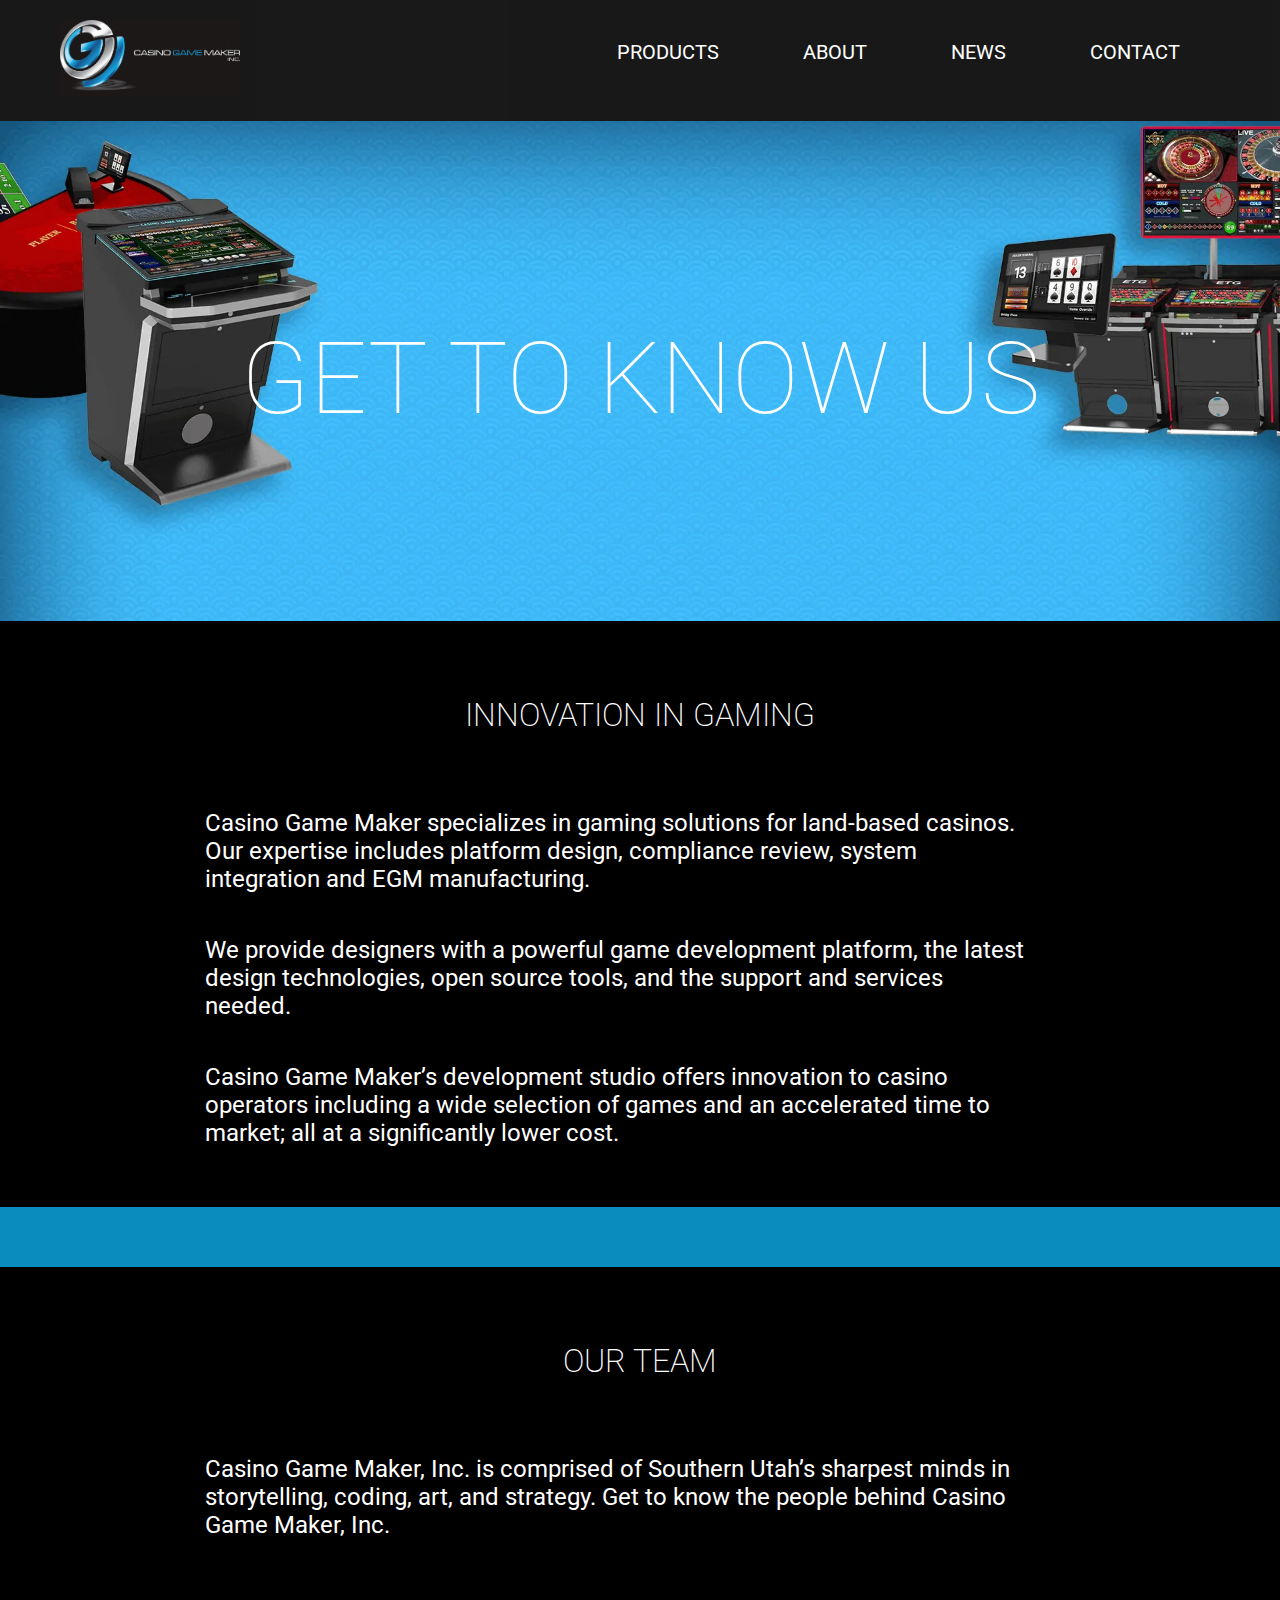
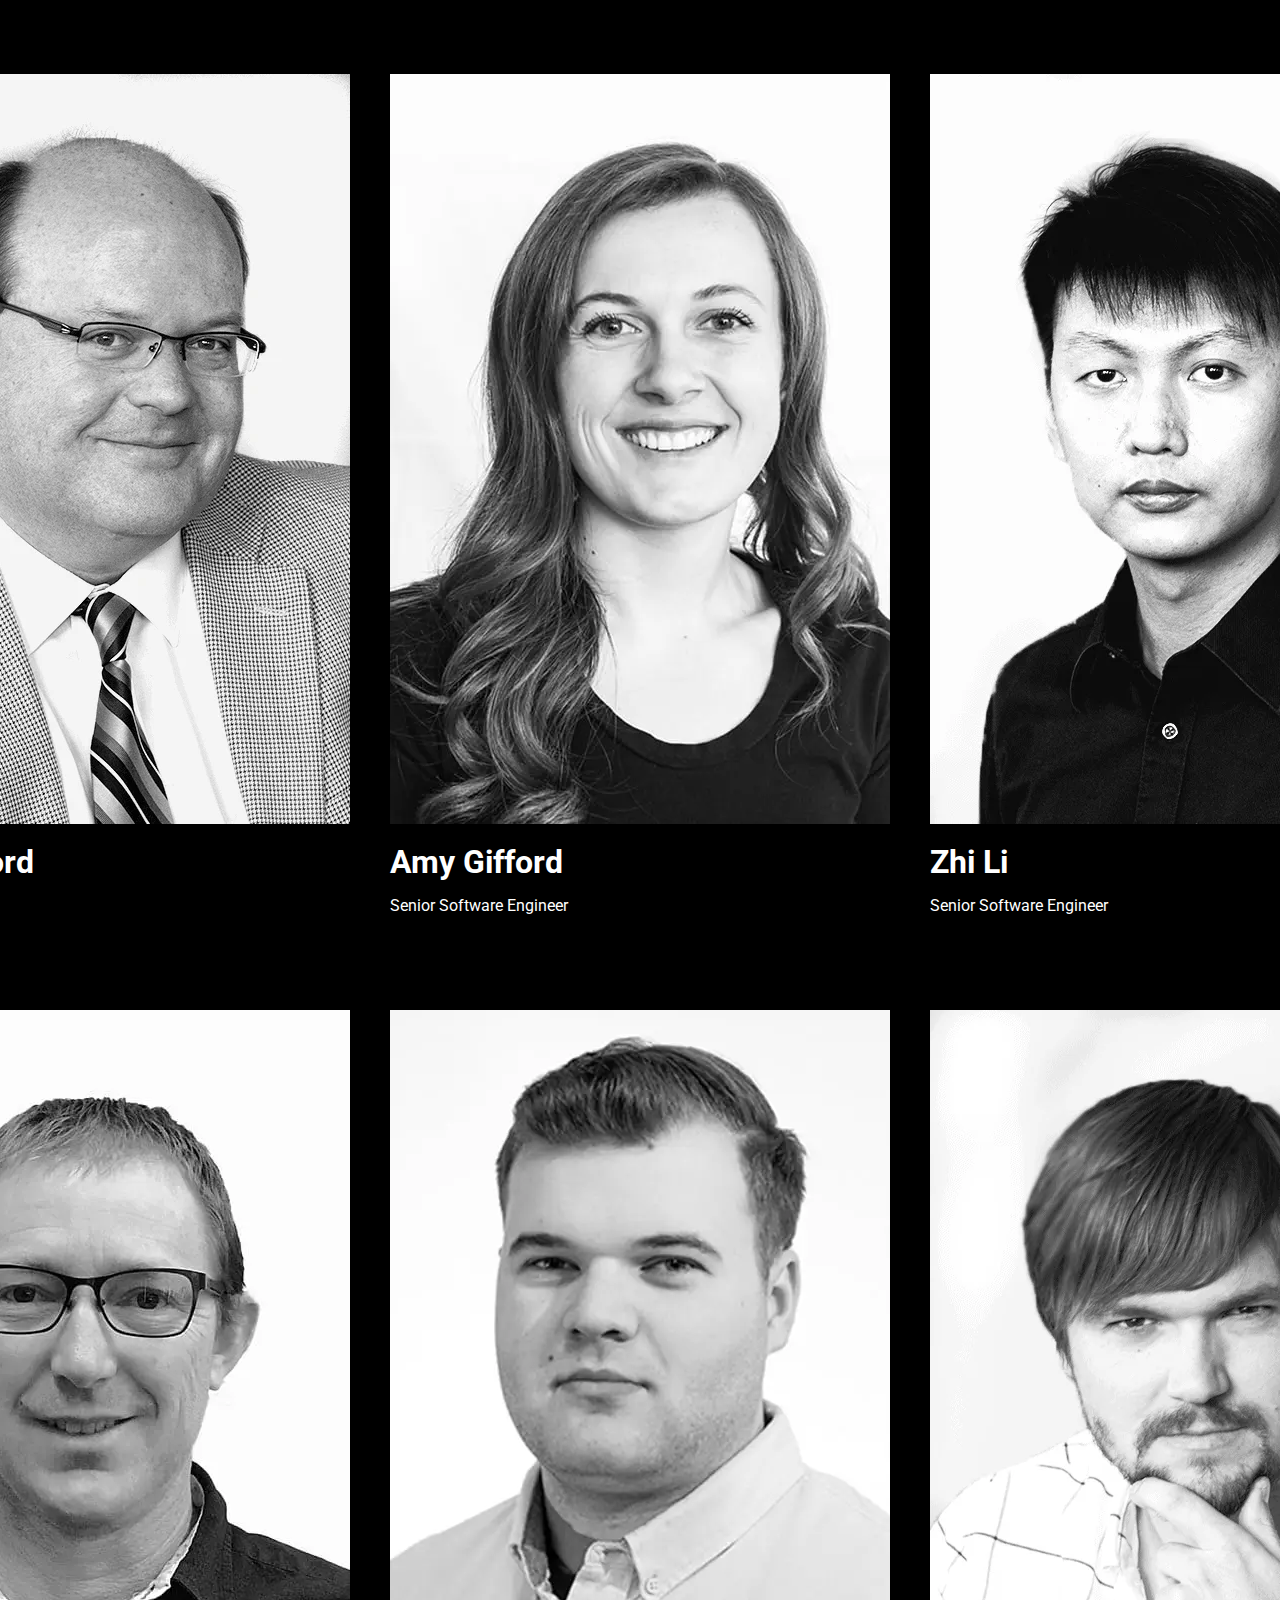
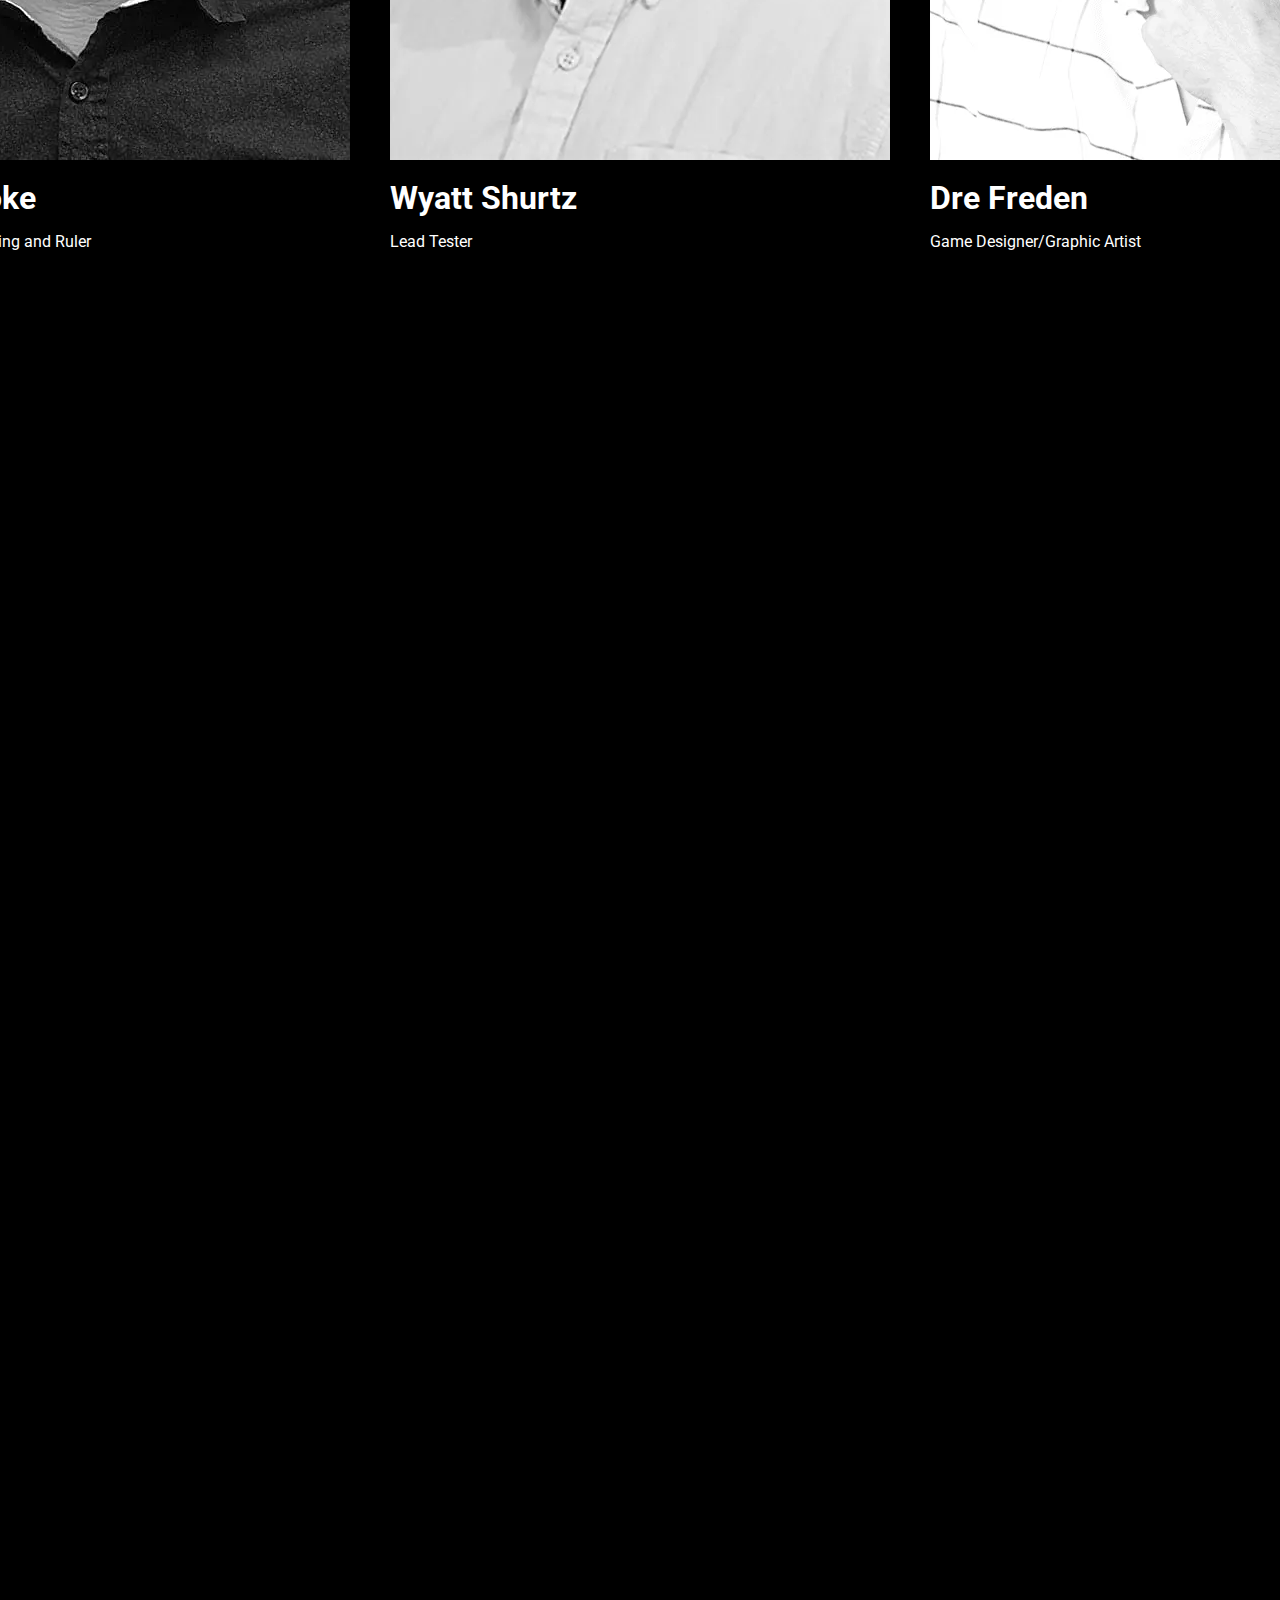
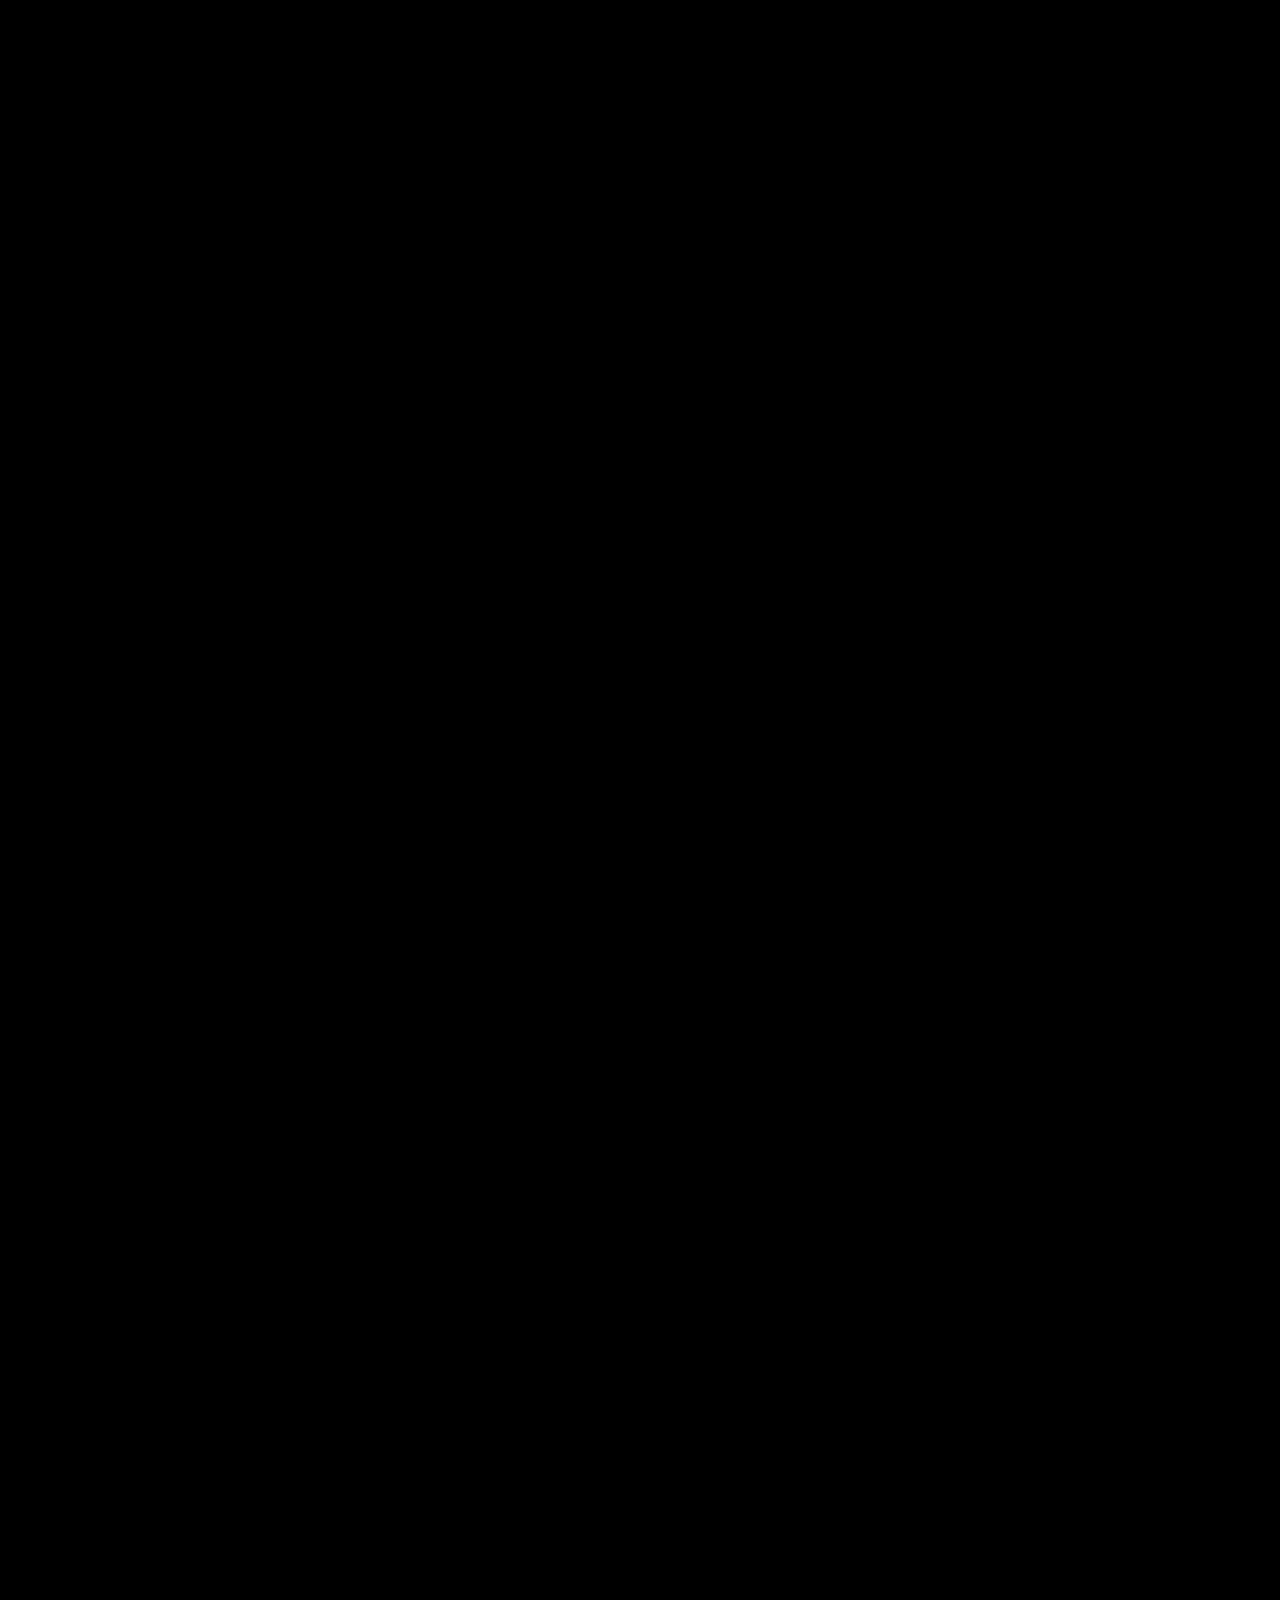
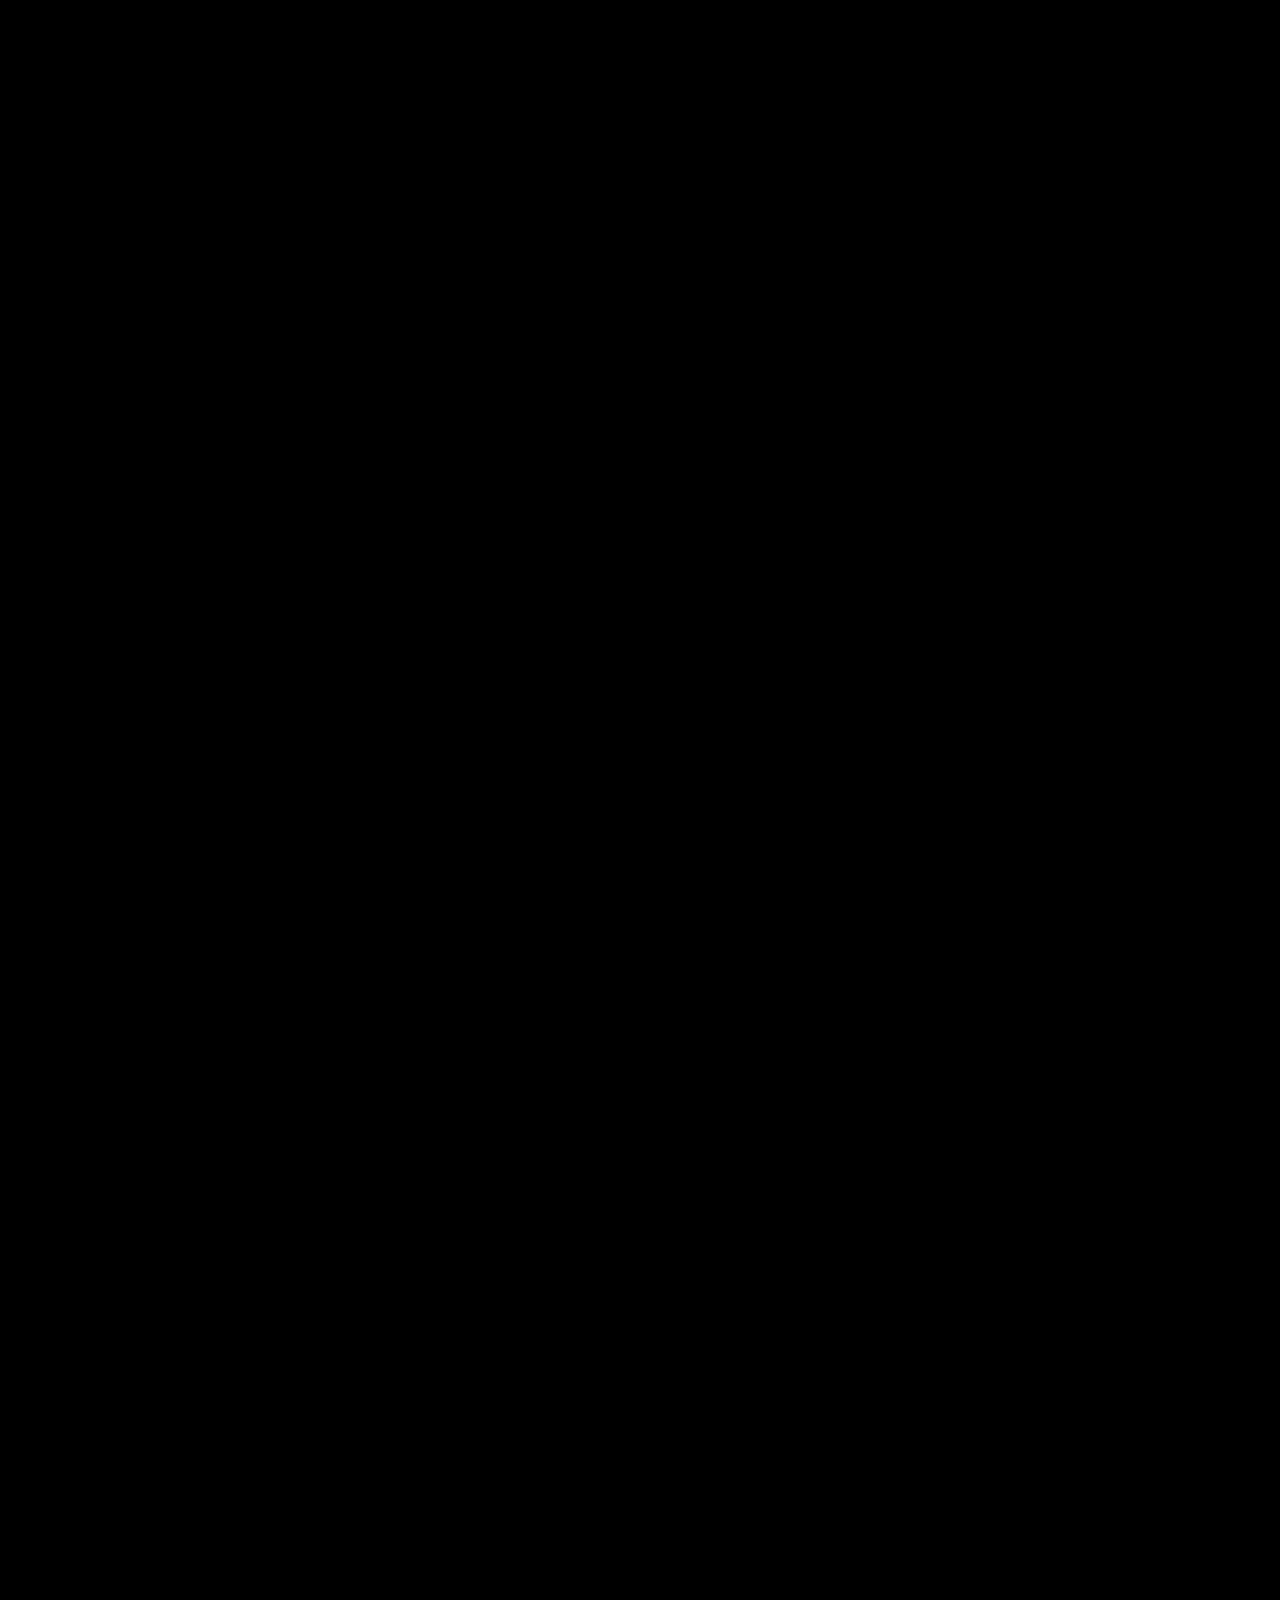
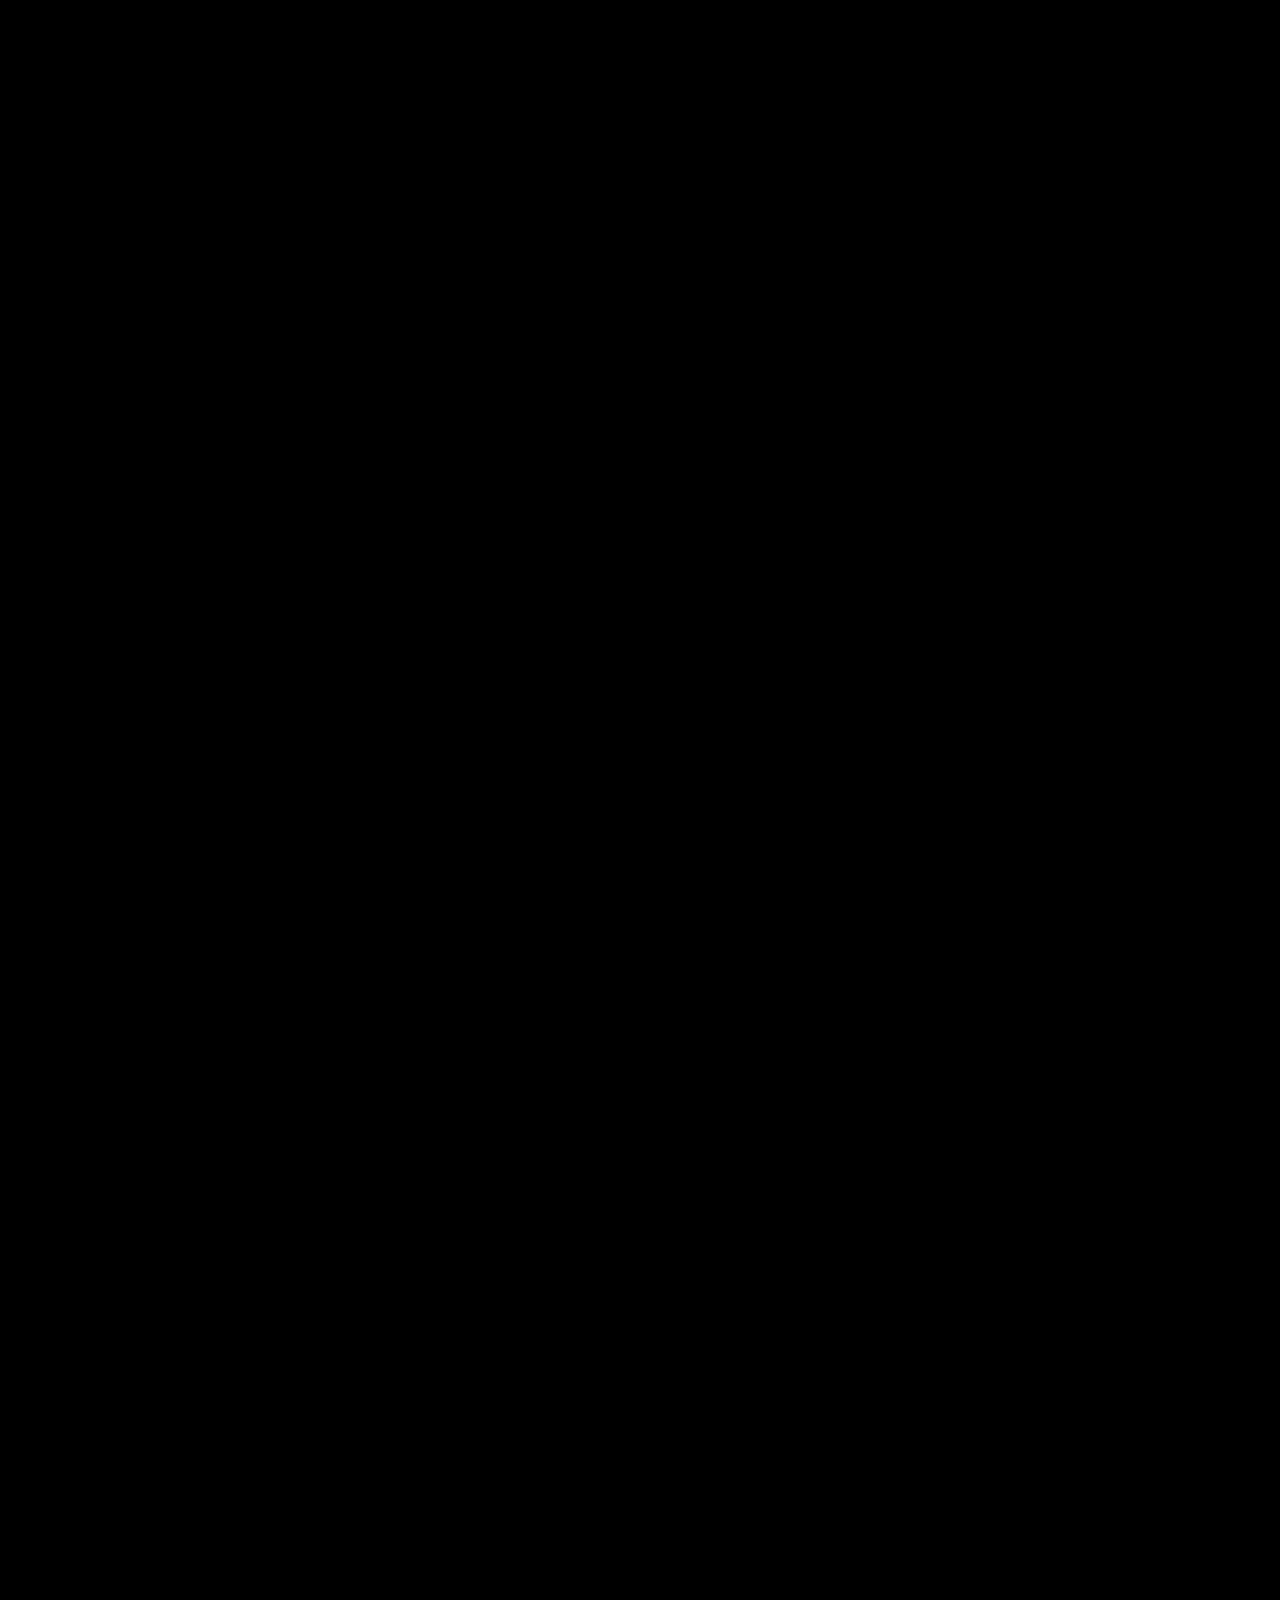
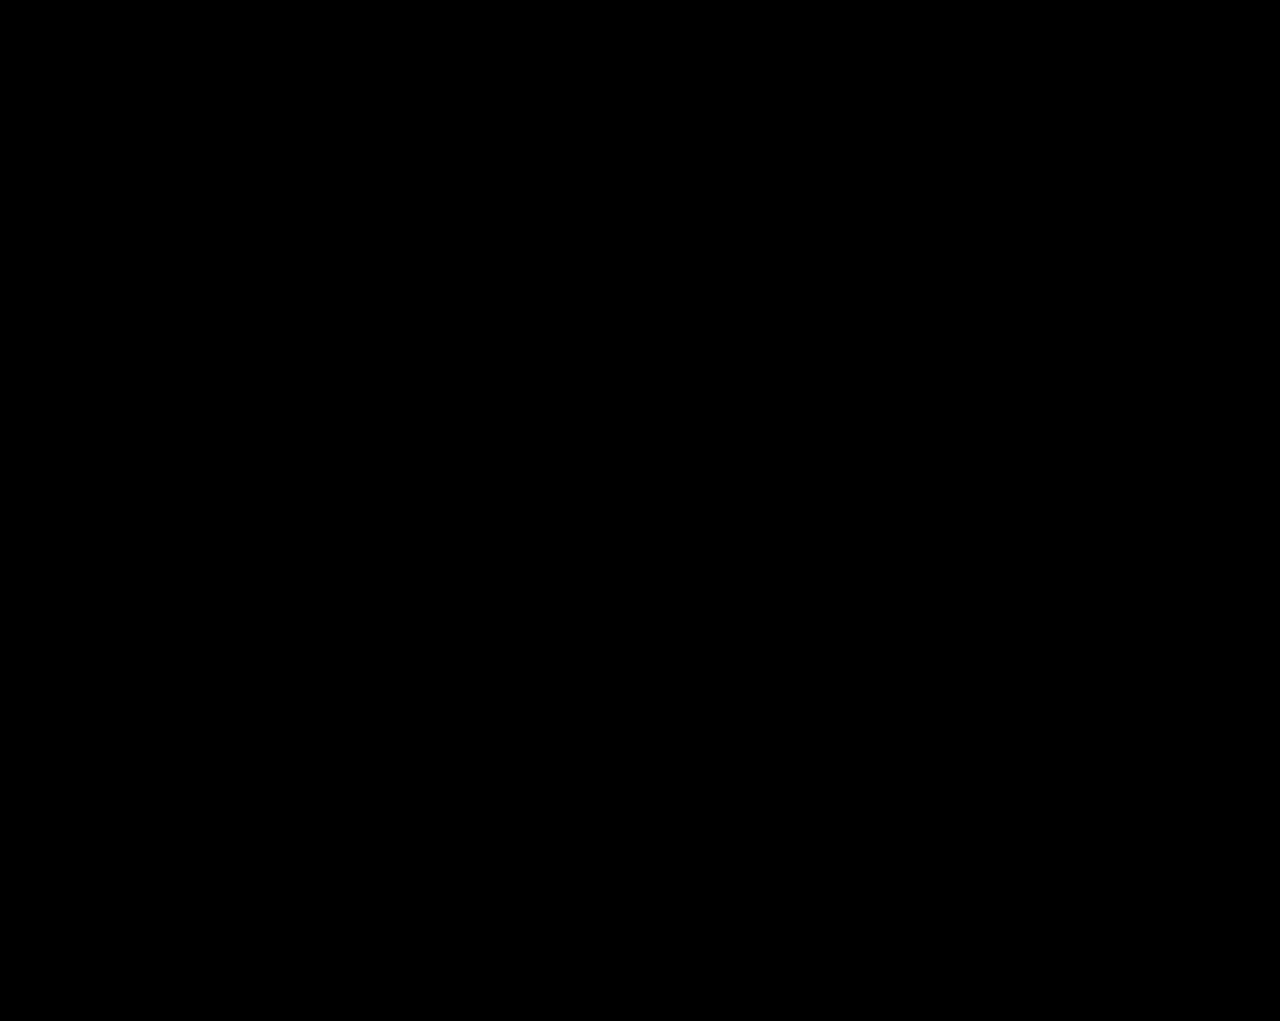
==== about.html @ b575a086 "Finished the main page mediaquarys. Started the about page." ====
<!DOCTYPE html>
<html lang="en">
<head>
    <meta charset="UTF-8">
    <meta http-equiv="X-UA-Compatible" content="IE=edge">
    <meta name="viewport" content="width=device-width, initial-scale=1.0">
    <link rel="stylesheet" type="text/css" href="style-about.css" />
    <meta name="Description" content="CGM ----" />
    <meta name="robots" content="Noimageindex" />
    <title>About</title>
</head>
<body>        
    <header class="header">
    <a href="index.html" id="image-link-tag"><img id='logo-image' src="Assets/CGM_BG.png" alt="CGM Icon"></a>
     <nav>
         
         <ul>
             <li><a href="index.html#valhalla">Products</a></li>
             <li><a href="about.html">About</a></li>
             <li><a href="#">News</a></li>
             <li><a href="#">Contact</a></li>
         </ul>
     </nav>

 </header>
 <div class="background-image-container">
    <section id="get-to-know-us">
        <h1 id="get-to-know-us-h1">Get to know us</h1>
    </section>
 </div>
 <div class="main-container">
    <div class="inovation">
        <h1 id="inovation-title">innovation in gaming</h1>

    </div>
    <div class="inovation-text">
        <p id="inovation-text1">Casino Game Maker specializes in gaming solutions for land-based casinos. Our expertise includes platform design, compliance review, system integration and EGM manufacturing.</p>
        <p id="inovation-text2">We provide designers with a powerful game development platform, the latest design technologies, open source tools, and the support and services needed.</p>
        <p id="inovation-text3">Casino Game Maker’s development studio offers innovation to casino operators including a wide selection of games and an accelerated time to market; all at a significantly lower cost.</p>
    </div>
    <div id="line"></div>
    <div class="inovation">
        <h1 id="inovation-title">Our Team</h1>
    </div>
    <div class="inovation-text">
        <p id="inovation-text1">Casino Game Maker, Inc. is comprised of Southern Utah’s sharpest minds in storytelling, coding, art, and strategy. Get to know the people behind Casino Game Maker, Inc.</p>
    </div>
    <div class="image-container">
        <div class="image-row">
            <div class="image-name">
                <img src="/Assets/about-img/team-darin-gifford.webp">
                <h1 class="name">Darin Gifford</h1>
                <p class="title">CEO/CTO</p>
            </div>
            <div class="image-name">
                <img src="/Assets/about-img/team-amy-gifford.webp">
                <h1 class="name">Amy Gifford</h1>
                <p class="title">Senior Software Engineer</p>
            </div>
            <div class="image-name">
                <img src="/Assets/about-img/team-zhi-li.webp">
                <h1 class="name">Zhi Li</h1>
                <p class="title">Senior Software Engineer</p>
            </div>
        </div>
        <div class="image-row">
            <div class="image-name">
                <img src="/Assets/about-img/team-heber-cooke.webp">
                <h1 class="name">Heber Cooke</h1>
                <p class="title">Top Official Master King and Ruler</p>
            </div>
            <div class="image-name">
                <img src="/Assets/about-img/team-wyatt-shurtz-1.webp">
                <h1 class="name">Wyatt Shurtz</h1>
                <p class="title">Lead Tester</p>
            </div>
            <div class="image-name">
                <img src="/Assets/about-img/team-dre-freden.webp">
                <h1 class="name">Dre Freden</h1>
                <p class="title">Game Designer/Graphic Artist</p>
            </div>
        </div>
    </div>
 </div>

</body>
</html>
---- style-about.css ----
@import url('https://fonts.googleapis.com/css2?family=Roboto&display=swap');


*{
    margin: 0;
    padding: 0;
    font-family: "Roboto", sans-serif;
}
.background-image-container{
    background-image: url("Assets/about-img/Header_About_v2.webp");
    background-size: 100%;
}
#get-to-know-us{
    display: flex;
    justify-content: center;
    height: 500px;
    align-items: center;
}
#get-to-know-us-h1{
    text-transform: uppercase;
    font-weight: 100;
    font-size: 100px;
    color: white;
}
.header {
    width: 100%;
    background-color: black;
    opacity: 90%;
    color: white;
    display: flex;
    justify-content: space-between;
    margin: 5%, 5%;
    text-transform: capitalize;
}

.header,
nav {

    margin-right: 60px;
}

.header li,
a {
    color: white;
    font-family: "Roboto", sans-serif;
    font-size: 1.25rem;
    text-decoration: none;
    text-transform: uppercase;
    list-style: none;
    display: inline-block;
    margin: 20px 20px;
}

li,
a:hover {
    color: #0A8CBF;
}

#logo-image {

    width: 60%;
    height: auto;
}

#image-link-tag {
    margin-left: 60px;
    display: block;
    width: 300px;
}
.main-container{
    background-color: black;
    color: white;
    height:10000px
}
.inovation{
    display: flex;
    justify-content: center;
    flex-direction: column;
    align-items: center;
    

}
#inovation-title{
    padding-top: 60px;
    text-transform: uppercase;  
    font-weight: 200;
    align-items: center;   
}
.inovation-text{
    padding-top: 60px;
    display: flex;
    flex-direction: column;
    align-items: center;
    gap: 1.75rem;
    padding-bottom: 60px;
    width: 80%;
}
.inovation-text p{
    align-self: flex-start;
    font-size: 1.5em;
    padding-left: 20%; 
}
#line {
    display: block;
    height: 60px;
    background-color: #0A8CBF;
}
.image-container{
width: 100%;
align-items: center;
    
}
.image-row{
    display: flex;
    flex-direction: row;
    margin-top: 60px;
    align-self: center;
    justify-content: center;
    align-self: center;
    
}
.image-name{
    margin: 20px;
}
.image-name, p, h1{
    margin-top:15px;
}
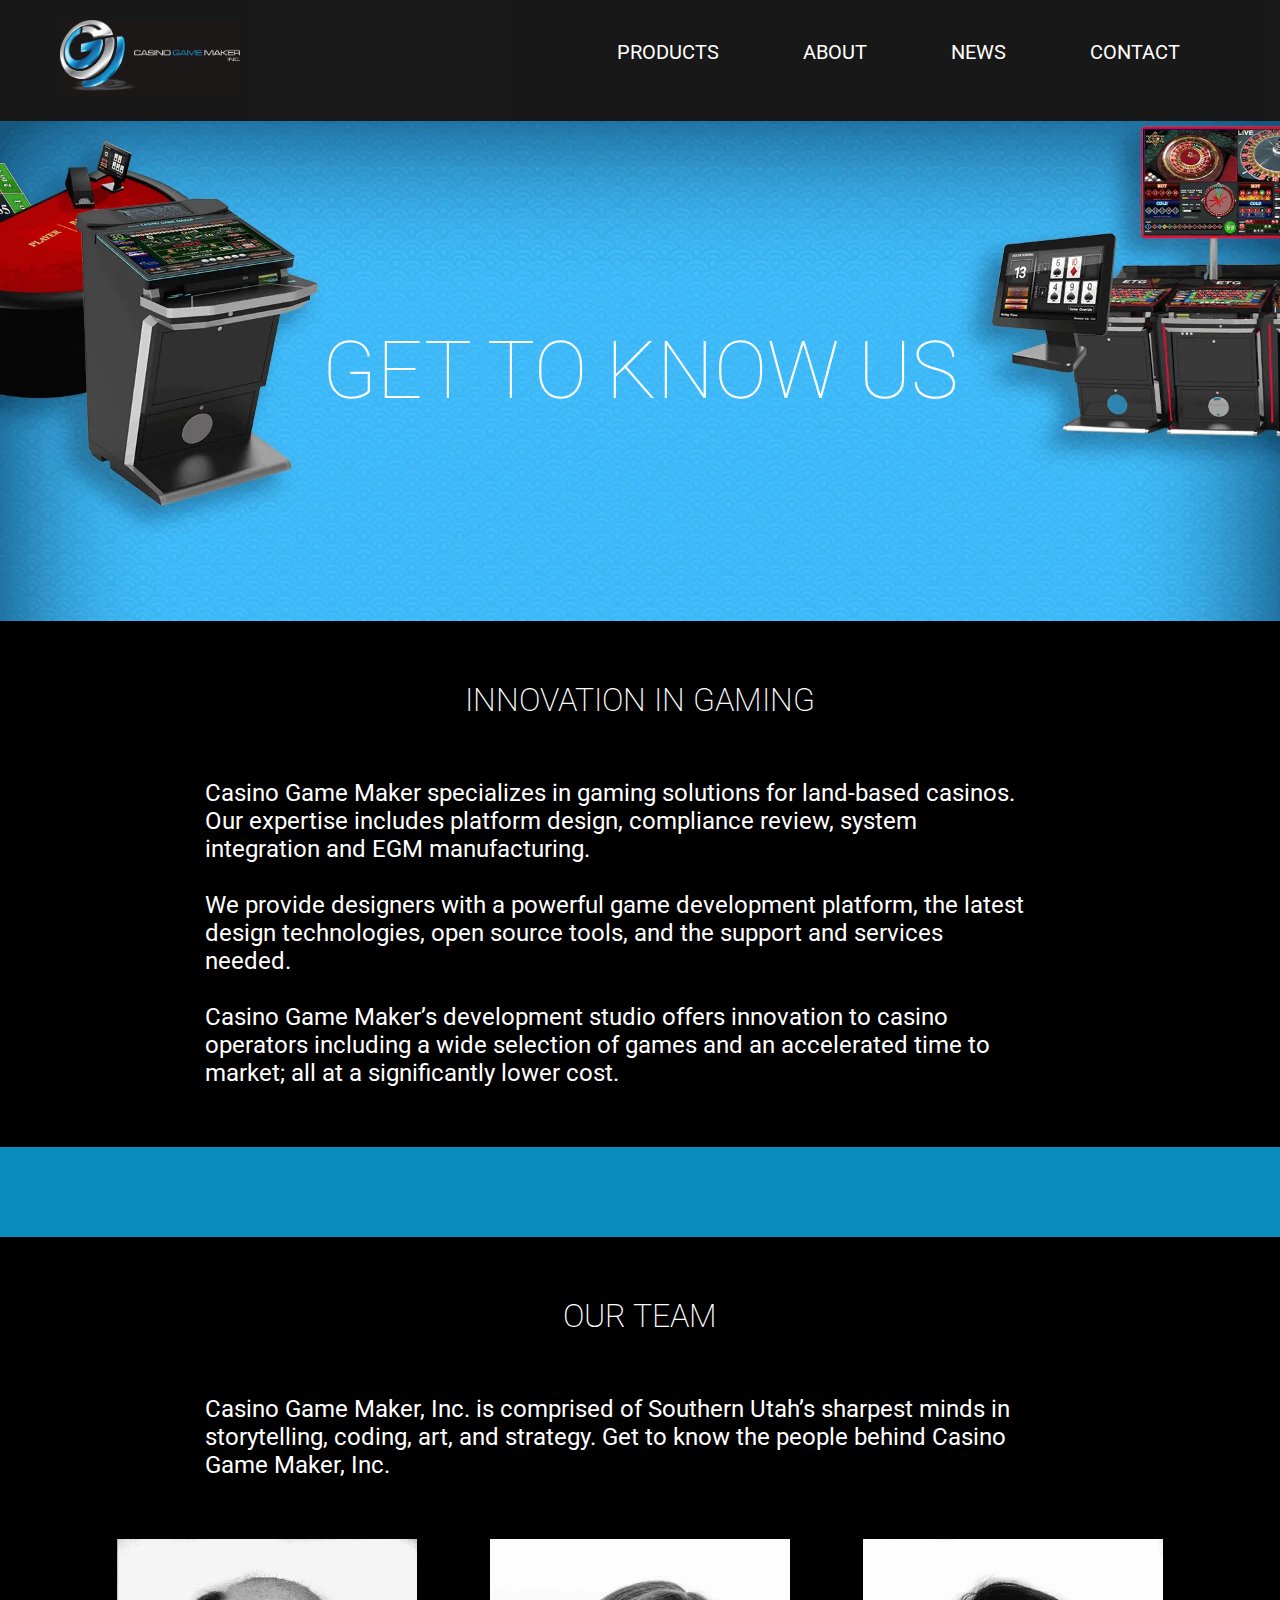
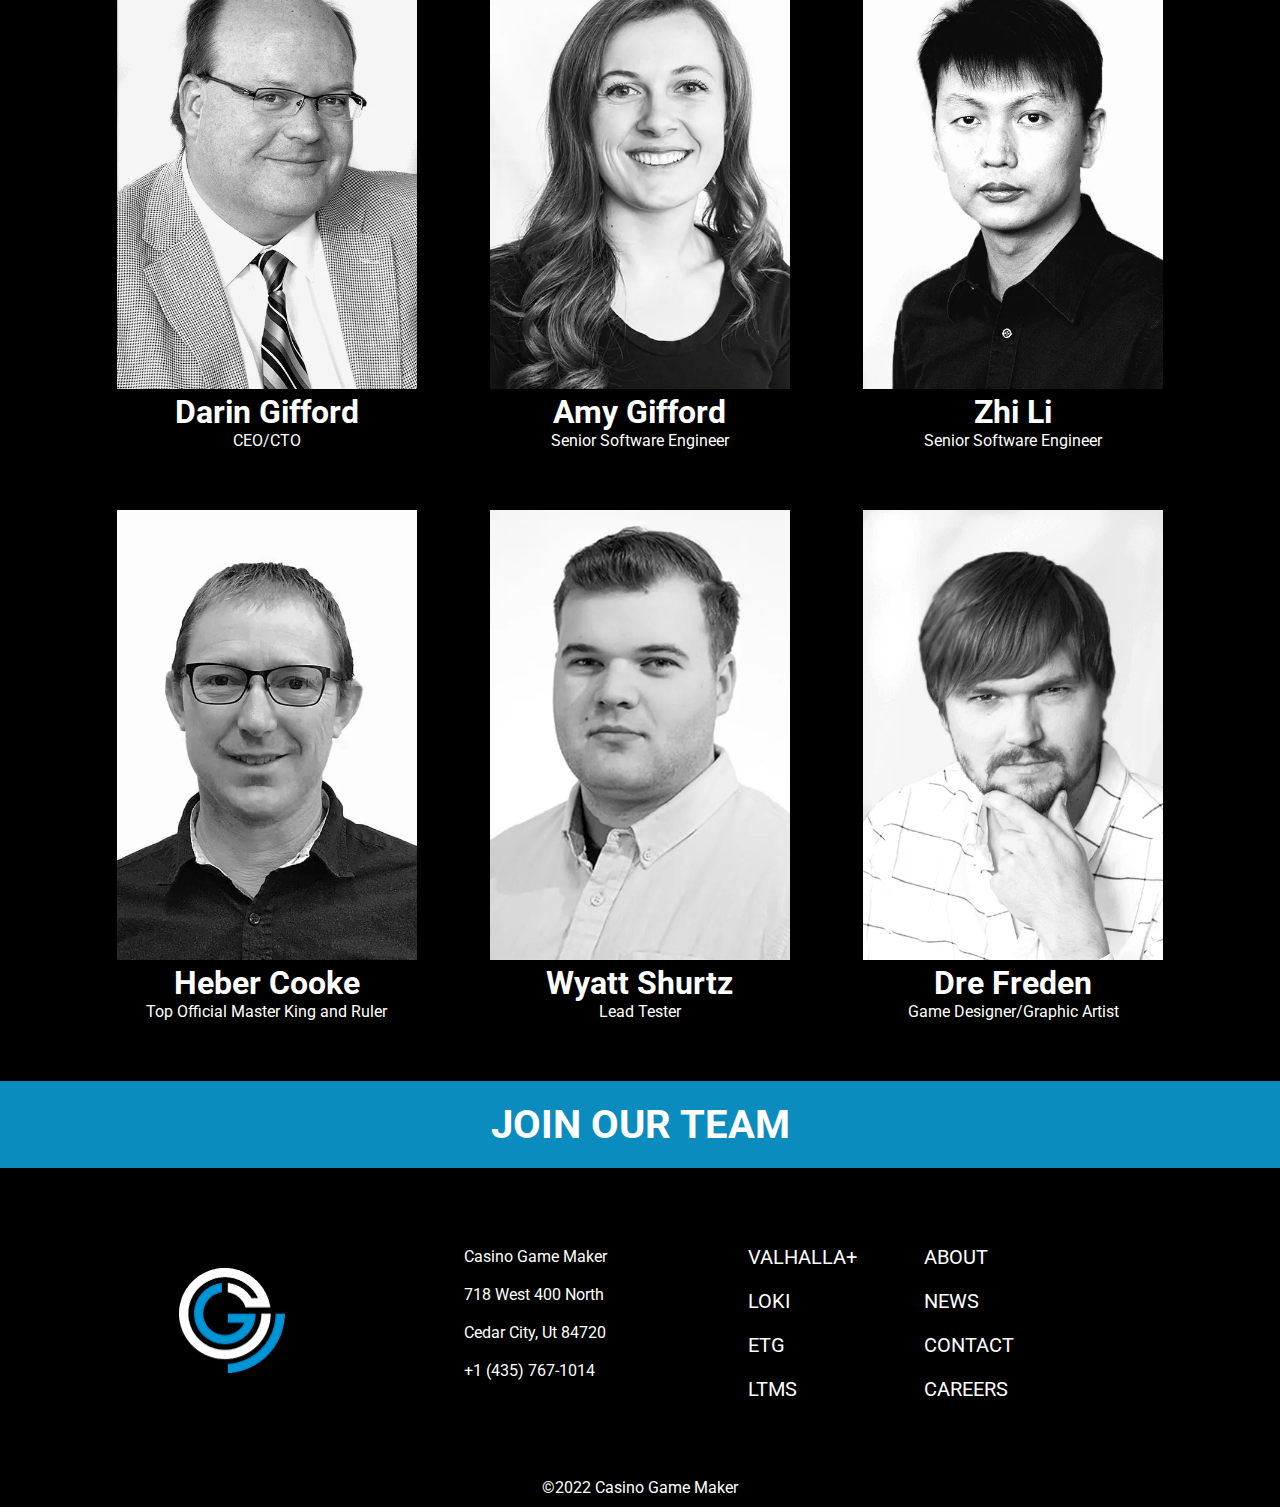
==== commit 023cb022: "about page done and responsive css done" ====
--- a/about.html
+++ b/about.html
@@ -81,6 +81,35 @@
             </div>
         </div>
     </div>
+    <a href="#" class="join-team">
+        <div class="join-team-container">
+            <h1 id="h1-join">Join Our Team</h1>
+        </div>
+    </a>
+    <div class="footer">
+        <a href="#image-link-tag" id="foot-icon"><img id="cgm-icon" src="./Assets/cgm_Hover.webp"></a>
+        <div id="address-text">
+            <p>Casino Game Maker</p><br>
+            <p>718 West 400 North</p><br>
+            <p>Cedar City, Ut 84720</p><br>
+            <p>+1 (435) 767-1014</p><br>
+        </div>
+        <div id="links-text">
+            <a href="index.html#valhalla"><p>VALHALLA+</p></a><br>
+            <a href="index.html#loki-id"><p>LOKI</p></a><br>
+            <a href=""><p>ETG</p></a><br>
+            <a href=""><p>LTMS</p></a><br>
+        </div>
+        <div id="links-text2">
+            <a href=""><p>ABOUT</p></a><br>
+            <a href=""><p>NEWS</p></a><br>
+            <a href=""><p>CONTACT</p></a><br>
+            <a href=""><p>CAREERS</p></a><br>
+        </div>
+     </div>
+     <div id="foot">
+        <p id="copywrite-text">&#169;2022 Casino Game Maker</p>
+     </div>
  </div>
 
 </body>
--- a/style-about.css
+++ b/style-about.css
@@ -1,27 +1,31 @@
 @import url('https://fonts.googleapis.com/css2?family=Roboto&display=swap');
 
 
-*{
+* {
     margin: 0;
     padding: 0;
     font-family: "Roboto", sans-serif;
 }
-.background-image-container{
+
+.background-image-container {
     background-image: url("Assets/about-img/Header_About_v2.webp");
     background-size: 100%;
 }
-#get-to-know-us{
+
+#get-to-know-us {
     display: flex;
     justify-content: center;
     height: 500px;
     align-items: center;
 }
-#get-to-know-us-h1{
+
+#get-to-know-us-h1 {
     text-transform: uppercase;
     font-weight: 100;
-    font-size: 100px;
-    color: white;
-}
+    font-size: 6em;
+    color: white;
+}
+
 .header {
     width: 100%;
     background-color: black;
@@ -67,26 +71,30 @@
     display: block;
     width: 300px;
 }
-.main-container{
+
+.main-container {
     background-color: black;
     color: white;
-    height:10000px
-}
-.inovation{
+    
+}
+
+.inovation {
     display: flex;
     justify-content: center;
     flex-direction: column;
     align-items: center;
-    
-
-}
-#inovation-title{
+
+
+}
+
+#inovation-title {
     padding-top: 60px;
-    text-transform: uppercase;  
+    text-transform: uppercase;
     font-weight: 200;
-    align-items: center;   
-}
-.inovation-text{
+    align-items: center;
+}
+
+.inovation-text {
     padding-top: 60px;
     display: flex;
     flex-direction: column;
@@ -95,34 +103,263 @@
     padding-bottom: 60px;
     width: 80%;
 }
-.inovation-text p{
+
+.inovation-text p {
     align-self: flex-start;
     font-size: 1.5em;
-    padding-left: 20%; 
-}
+    padding-left: 20%;
+}
+
 #line {
     display: block;
-    height: 60px;
+    height: 90px;
     background-color: #0A8CBF;
 }
-.image-container{
-width: 100%;
-align-items: center;
-    
-}
-.image-row{
+
+.image-container {
+    width: 100%;
+    display: flex;
+    flex-direction: column;
+    justify-content: center;
+    text-align: center;
+
+}
+
+.image-row {
     display: flex;
     flex-direction: row;
-    margin-top: 60px;
+    justify-content: space-around;
+    margin-left: 80px;
+    margin-right: 80px;
+    margin-bottom: 60px;
+}
+
+.image-name,
+img {
+    justify-self: center;
+    width: 300px;
+
+}
+
+.join-team{
+    background-color: #0A8CBF;
+    width: 100%;
+    margin: 0;
+    text-align: center;
+
+}
+
+.join-team-container :hover{
+    background-color: black;
+    color: white;
+    box-shadow:0px 0px 0px 3px white inset;
+    border-radius: 6px;
+}
+#h1-join{
+    padding: 20px;
+}
+
+
+.footer {
+    display: flex;
+    justify-content: space-between;
+    text-align: center;
+    margin: auto;
+
+
+}
+
+#foot {
+    display: flex;
+    flex-direction: row;
+    justify-content: center;
+    margin: auto;
+    align-items: center;
+}
+
+#copywrite-text {
+    justify-content: center;
+    margin-bottom: 10px;
+}
+
+#foot-icon {
+    margin: 100px;
+
+    width: 30%;
     align-self: center;
-    justify-content: center;
+}
+
+#address-text {
+    text-align: left;
     align-self: center;
-    
-}
-.image-name{
-    margin: 20px;
-}
-.image-name, p, h1{
-    margin-top:15px;
-}
-
+    width: 30%;
+}
+
+#links-text2 {
+    line-height: 0.2;
+    text-align: left;
+    align-self: center;
+    margin-right: 200px;
+    width: 20%;
+}
+
+#links-text {
+    line-height: 0.2;
+    text-align: left;
+    align-self: center;
+    width: 20%;
+}
+
+#cgm-icon{
+    width: 40%;
+}
+@media only screen and (min-width: 320px) and (max-width: 767px){
+    .header nav {
+        display: none;
+    }
+    .background-image-container{
+        background-repeat: no-repeat;
+    }
+    #get-to-know-us{
+        height:160px
+    }
+    #get-to-know-us-h1{
+        font-size: 1.5em;
+    }
+    .inovation h1{
+        font-size: 1.5em;
+    }
+    .inovation-text{
+        font-size: 0.75em;
+        width: 100%;
+      
+    }
+    .inovation-text p{
+        padding-left: 20px;
+        padding-right: 20px;
+    }
+    .image-container{
+        margin-bottom: 60px;
+    }
+    .image-row{
+        flex-direction: column;
+        align-items: center;
+
+    }
+    .image-name,
+    img {
+        justify-self: center;
+        width: 250px;
+        
+
+    }
+    .image-name{
+        margin: 30px;
+    }
+    .join-team{
+        margin-bottom: 60px;
+    }
+    #foot-icon {
+        display: none;
+    }
+    .footer {
+        flex-direction: column;
+    }
+    #address-text,
+    #links-text,
+    #links-text2 {
+        width: 90%;
+        text-align: center;
+        line-height: .7;
+        margin-top: 20px;
+    }
+    #links-text2 {
+        margin: 0;
+    }
+
+    #copywrite-text {
+        margin-top: 15px;
+        font-size: 0.75rem;
+    }
+}
+
+
+@media only screen and (min-width: 768px) and (max-width: 1119px){
+    .header nav {
+        display: none;
+    }
+    .background-image-container{
+        background-repeat: no-repeat;
+    }
+    #get-to-know-us{
+        height: 240px
+    }
+    #get-to-know-us-h1{
+        font-size: 3em;
+    }
+    .inovation h1{
+        font-size: 2.5em;
+    }
+    .inovation-text{
+        font-size: 1em;
+        width: 100%;
+      
+    }
+    .inovation-text p{
+        padding-left: 20px;
+        padding-right: 20px;
+    }
+    .image-container{
+        margin-bottom: 60px;
+    }
+    .image-row{
+        flex-direction: column;
+        align-items: center;
+
+    }
+    .image-name,
+    img {
+        justify-self: center;
+        width: 300px;
+        
+
+    }
+    .image-name{
+        margin: 30px;
+    }
+    .join-team{
+        margin-bottom: 60px;
+    }
+    #foot-icon {
+        display: none;
+    }
+    .footer {
+        flex-direction: column;
+    }
+    #address-text,
+    #links-text,
+    #links-text2 {
+        width: 90%;
+        text-align: center;
+        line-height: .7;
+        margin-top: 20px;
+    }
+    #links-text2 {
+        margin: 0;
+    }
+
+    #copywrite-text {
+        margin-top: 15px;
+        font-size: 0.75rem;
+    }
+}
+
+@media only screen and (min-width: 1120px) and (max-width: 1430px){
+    #get-to-know-us-h1{
+        font-size: 5em;
+    }
+
+    .image-row{
+        margin-bottom: 60px;
+    }
+}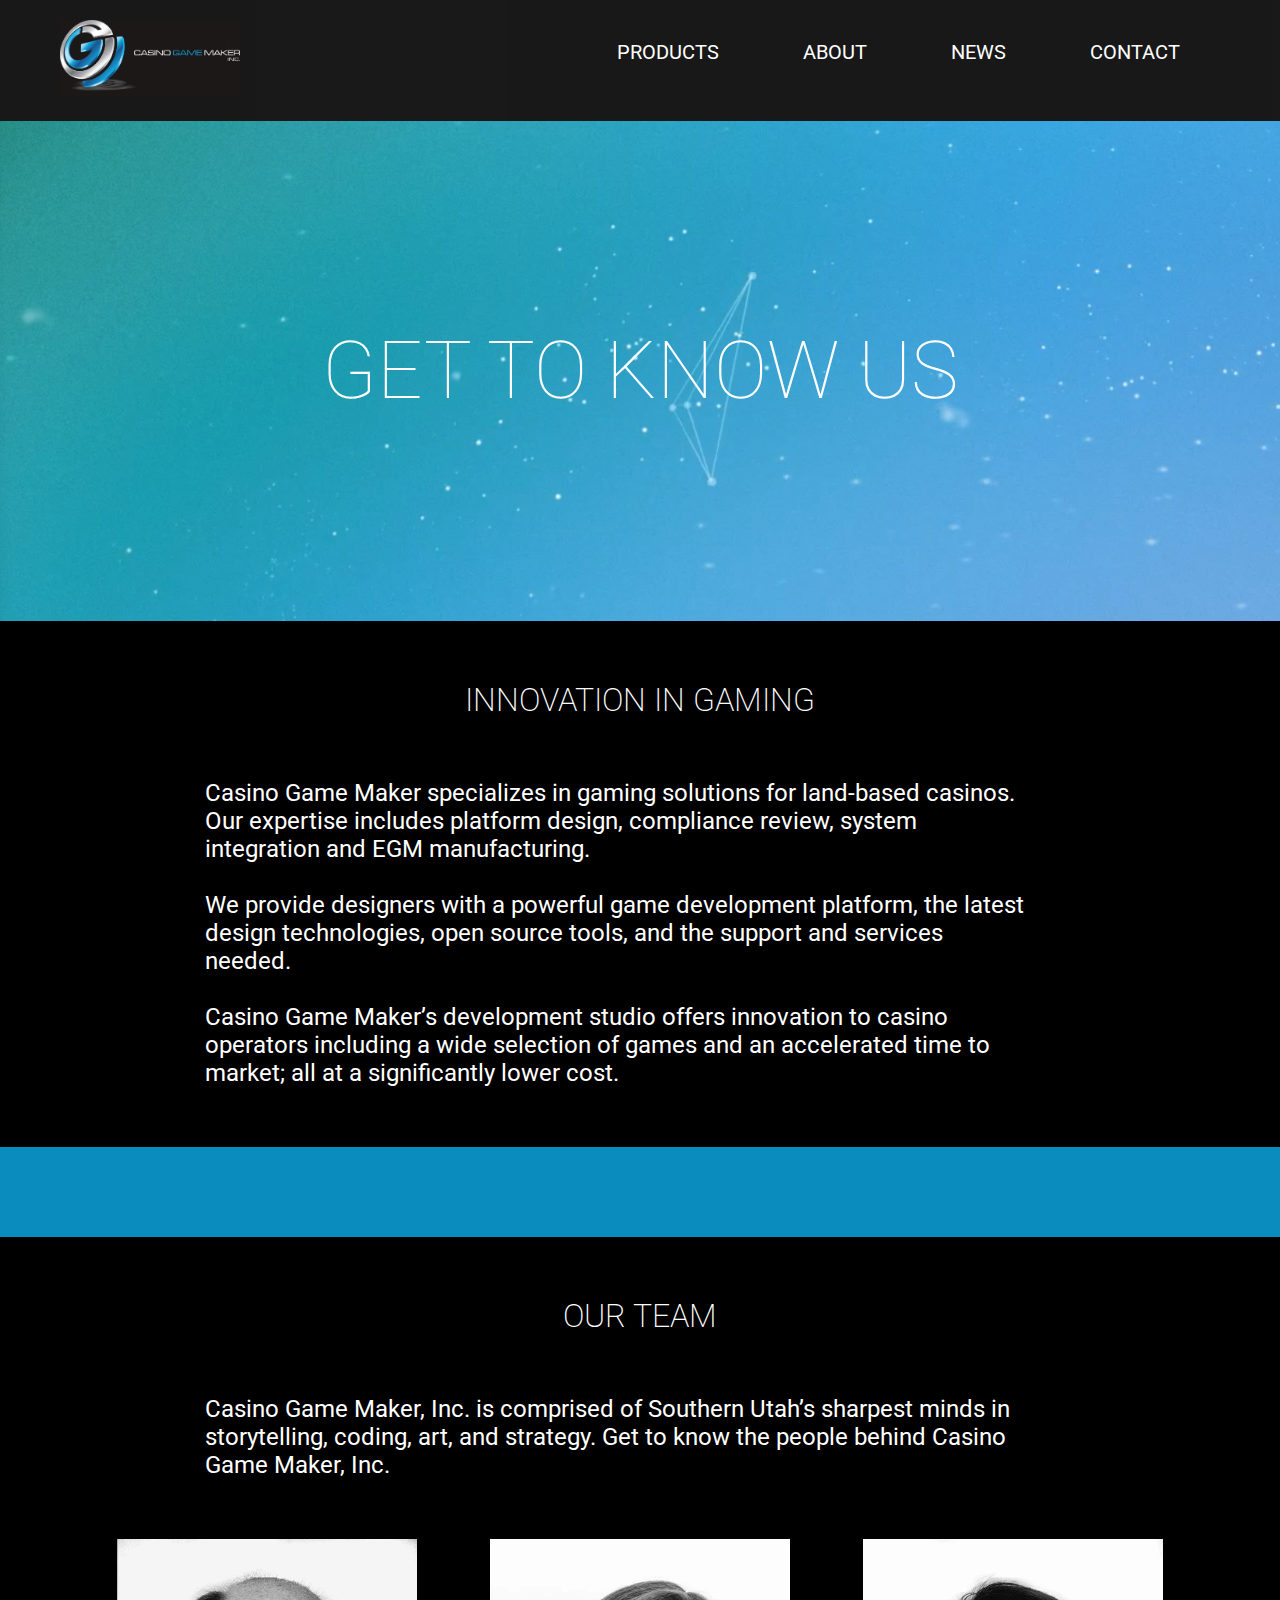
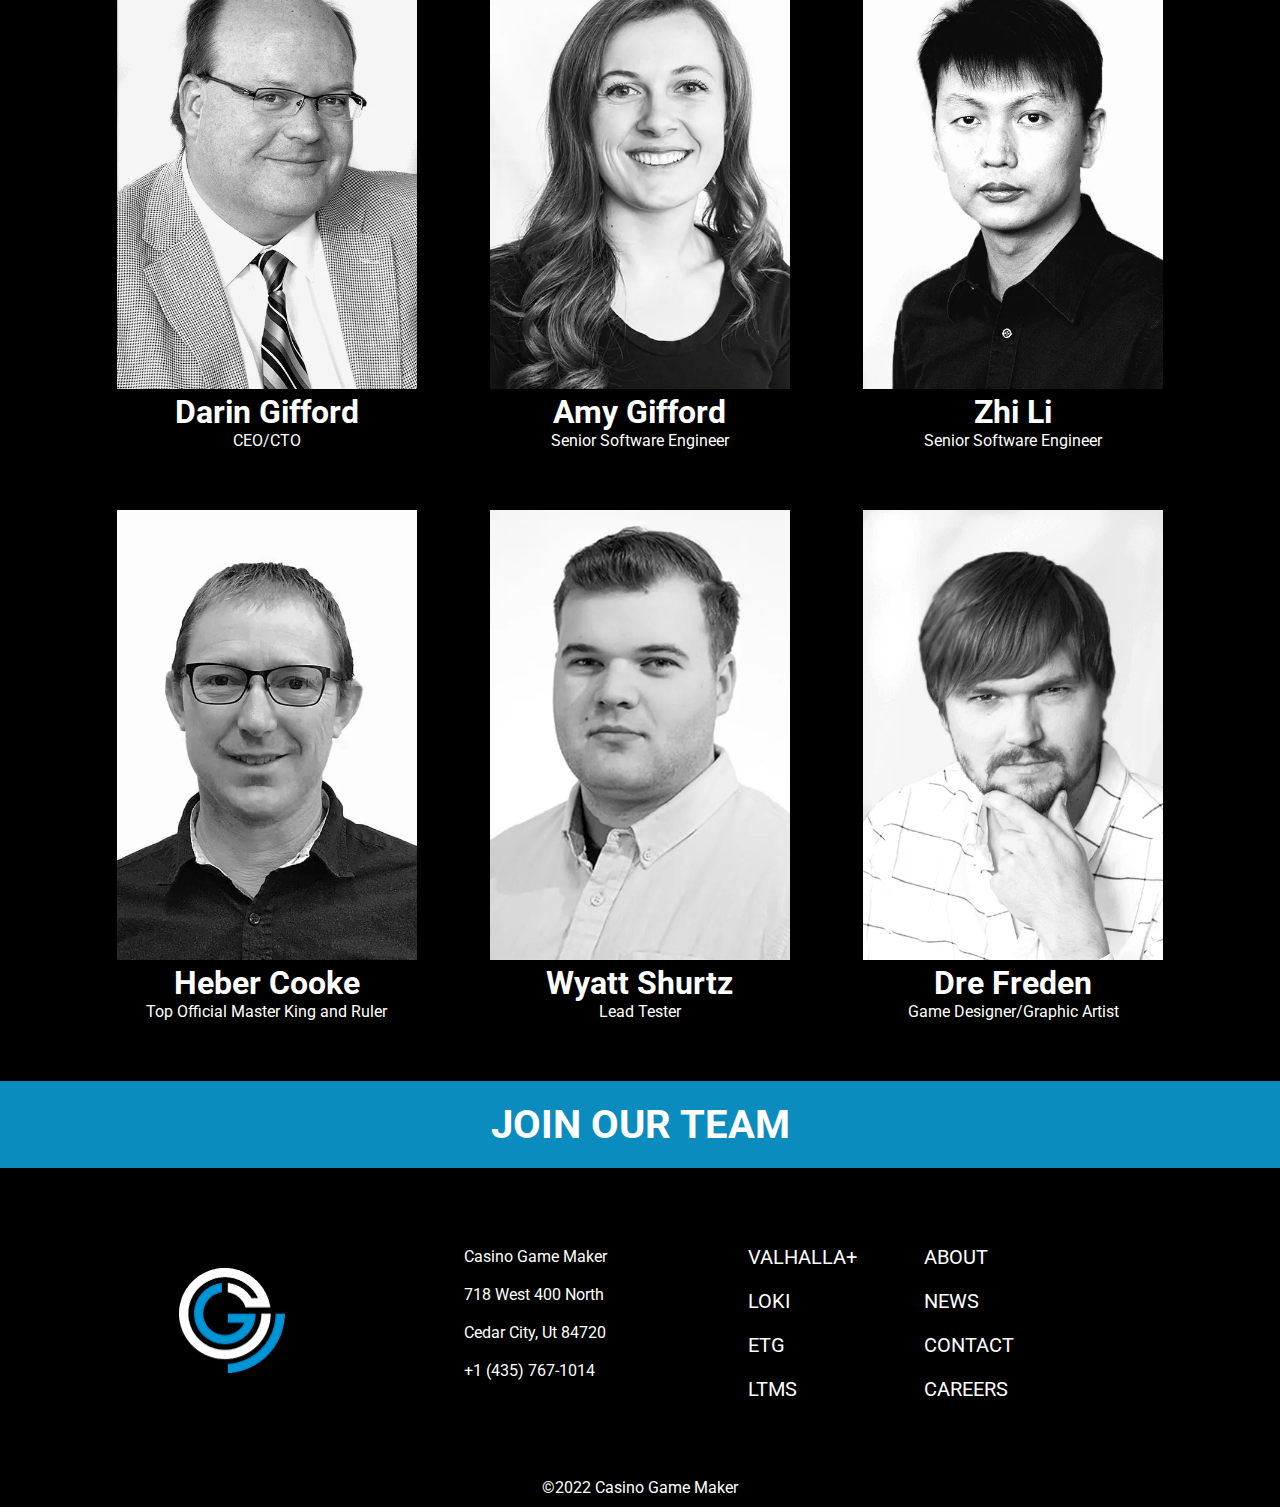
==== commit ac4cf8a4: "ETG page finish" ====
--- a/about.html
+++ b/about.html
@@ -4,9 +4,10 @@
     <meta charset="UTF-8">
     <meta http-equiv="X-UA-Compatible" content="IE=edge">
     <meta name="viewport" content="width=device-width, initial-scale=1.0">
-    <link rel="stylesheet" type="text/css" href="style-about.css" />
+    <link rel="stylesheet" type="text/css" href="style-etg.css" />
     <meta name="Description" content="CGM ----" />
     <meta name="robots" content="Noimageindex" />
+    
     <title>About</title>
 </head>
 <body>        
@@ -81,13 +82,13 @@
             </div>
         </div>
     </div>
-    <a href="#" class="join-team">
+    <a href="careers.html" class="join-team">
         <div class="join-team-container">
             <h1 id="h1-join">Join Our Team</h1>
         </div>
     </a>
     <div class="footer">
-        <a href="#image-link-tag" id="foot-icon"><img id="cgm-icon" src="./Assets/cgm_Hover.webp"></a>
+        <a href="index.html" id="foot-icon"><img id="cgm-icon" src="./Assets/cgm_Hover.webp"></a>
         <div id="address-text">
             <p>Casino Game Maker</p><br>
             <p>718 West 400 North</p><br>
@@ -97,14 +98,14 @@
         <div id="links-text">
             <a href="index.html#valhalla"><p>VALHALLA+</p></a><br>
             <a href="index.html#loki-id"><p>LOKI</p></a><br>
-            <a href=""><p>ETG</p></a><br>
+            <a href="etg.html"><p>ETG</p></a><br>
             <a href=""><p>LTMS</p></a><br>
         </div>
         <div id="links-text2">
-            <a href=""><p>ABOUT</p></a><br>
+            <a href="about.html"><p>ABOUT</p></a><br>
             <a href=""><p>NEWS</p></a><br>
             <a href=""><p>CONTACT</p></a><br>
-            <a href=""><p>CAREERS</p></a><br>
+            <a href="careers.html"><p>CAREERS</p></a><br>
         </div>
      </div>
      <div id="foot">
--- a/style-etg.css
+++ b/style-etg.css
@@ -0,0 +1,509 @@
+@import url('https://fonts.googleapis.com/css2?family=Roboto&display=swap');
+
+
+* {
+    margin: 0;
+    padding: 0;
+    font-family: "Roboto", sans-serif;
+}
+
+.background-image-container {
+    background-image: url("Assets/etg-img/etg.png");
+    background-size: 160%;
+    background-repeat: no-repeat;
+    
+}
+#get-to-know-us {
+    display: flex;
+    justify-content: center;
+    height: 500px;
+    align-items: center;
+}
+
+#get-to-know-us-h1 {
+    text-transform: uppercase;
+    font-weight: 100;
+    font-size: 6em;
+    color: white;
+}
+
+.header {
+    width: 100%;
+    background-color: black;
+    opacity: 90%;
+    color: white;
+    display: flex;
+    justify-content: space-between;
+    margin: 5%, 5%;
+    text-transform: capitalize;
+}
+
+.header,
+nav {
+
+    margin-right: 60px;
+}
+
+.header li,
+a {
+    color: white;
+    font-family: "Roboto", sans-serif;
+    font-size: 1.25rem;
+    text-decoration: none;
+    text-transform: uppercase;
+    list-style: none;
+    display: inline-block;
+    margin: 20px 20px;
+}
+
+li,
+a:hover {
+    color: #0A8CBF;
+}
+
+#logo-image {
+
+    width: 60%;
+    height: auto;
+}
+
+#image-link-tag {
+    margin-left: 60px;
+    display: block;
+    width: 300px;
+}
+
+.main-container {
+    background-color: black;
+    color: white;
+    display: block;
+    
+}
+
+.inovation {
+    display: flex;
+    justify-content: center;
+    flex-direction: column;
+    align-items: center;
+
+
+}
+
+#inovation-title {
+    padding-top: 60px;
+    text-transform: uppercase;
+    font-weight: 200;
+    align-items: center;
+}
+
+.inovation-text {
+    padding-top: 60px;
+    display: flex;
+    flex-direction: column;
+    align-items: center;
+    gap: 1.75rem;
+    padding-bottom: 60px;
+    width: 80%;
+}
+
+.inovation-text p {
+    align-self: flex-start;
+    font-size: 1.5em;
+    padding-left: 20%;
+}
+.terminal-container{
+    display: flex;
+    flex-direction: row;
+    align-items: center;
+    justify-content:space-around;
+    margin-top: 60px;
+    margin-bottom: 60px;
+    margin-left: 10%;
+}
+.terminal-container2{
+    display: flex;
+    flex-direction: row;
+    align-items: center;
+    justify-content:space-around;
+    margin-top: 60px;
+    margin-bottom: 60px;
+    padding: 60px;
+    background: linear-gradient(90deg, black 20%, #0A8CBF)
+}
+.terminal-container3{
+    display: flex;
+    flex-direction: row;
+    align-items: center;
+    justify-content:space-around;
+    margin-top: 60px;
+    margin-bottom: 60px;
+    padding: 60px;
+    background: linear-gradient(90deg, #0A8CBF 20%, black )
+}
+.terminal-image img{
+    align-items: center;
+    align-self: center;
+    width: 70%;
+    
+}
+
+.terminal-image{
+    text-align: center;
+}
+.terminal-about{
+    
+    align-self: center;
+    text-align: center;
+    
+}
+.terminal-about li{
+    list-style: none;
+    color: white;
+    text-align: left;
+    margin-left: 33%;
+    line-height: 2rem;
+    font-size: 1.5rem;
+}
+.terminal-about2 li{
+    list-style: none;
+    color: white;
+    padding-left: 2rem;
+    
+    line-height: 2rem;
+    font-size: 1.5rem;
+}
+.terminal-about3 li{
+    list-style: none;
+    color: white;
+    padding-left: 2rem;
+    
+    line-height: 2rem;
+    font-size: 1.5rem;
+}
+.terminal-about img{
+    width: 50%;
+    margin: 60px;
+}
+.terminal-h1{
+    text-align: center;
+    margin: 30px;
+    font-size: 4rem;
+    color: #0A8CBF;
+}
+.statium-h1{
+    text-align: center;
+}
+#line {
+    display: block;
+    height: 90px;
+    background-color: #0A8CBF;
+}
+
+.image-container {
+    width: 100%;
+    display: flex;
+    flex-direction: column;
+    justify-content: center;
+    text-align: center;
+
+}
+
+.image-row {
+    display: flex;
+    flex-direction: row;
+    justify-content: space-around;
+    margin-left: 80px;
+    margin-right: 80px;
+    margin-bottom: 60px;
+}
+
+.image-name,
+img {
+    justify-self: center;
+    width: 300px;
+
+}
+
+.join-team{
+    background-color: #0A8CBF;
+    width: 100%;
+    margin: 0;
+    text-align: center;
+
+}
+
+.join-team-container :hover{
+    background-color: black;
+    color: white;
+    box-shadow:0px 0px 0px 3px white inset;
+    border-radius: 6px;
+}
+#h1-join{
+    padding: 20px;
+}
+
+
+.footer {
+    display: flex;
+    justify-content: space-between;
+    text-align: center;
+    margin: auto;
+
+
+}
+
+#foot {
+    display: flex;
+    flex-direction: row;
+    justify-content: center;
+    margin: auto;
+    align-items: center;
+}
+
+#copywrite-text {
+    justify-content: center;
+    margin-bottom: 10px;
+}
+
+#foot-icon {
+    margin: 100px;
+
+    width: 30%;
+    align-self: center;
+}
+
+#address-text {
+    text-align: left;
+    align-self: center;
+    width: 30%;
+}
+
+#links-text2 {
+    line-height: 0.2;
+    text-align: left;
+    align-self: center;
+    margin-right: 200px;
+    width: 20%;
+}
+
+#links-text {
+    line-height: 0.2;
+    text-align: left;
+    align-self: center;
+    width: 20%;
+}
+
+#cgm-icon{
+    width: 40%;
+}
+@media only screen and (min-width: 320px) and (max-width: 767px){
+    .header nav {
+        display: none;
+    }
+    .background-image-container{
+        background-repeat: no-repeat;
+        
+    }
+    .background-image-container{
+        background-size: 200%;
+    }
+    .terminal-container{
+        flex-direction: column;
+        margin-left: 0;
+    }
+    .terminal-container2{
+        flex-direction: column;
+        margin-left: 0;
+        padding: 0;
+    }
+    .terminal-container3{
+        flex-direction: column;
+        margin-left: 0;
+        padding: 30px 0px 15px 0px ;
+    }
+    .terminal-h1{
+        padding-top: 15px;
+        font-size: 3rem;
+    }
+
+    .terminal-about li{
+        
+        color: white;
+        text-align: left;
+        margin-left: 5%;
+        line-height: 2rem;
+        font-size: 1.2rem;
+    }
+    .terminal-about2 li{
+        
+        color: white;
+        text-align: left;
+        margin-left: 0;
+        line-height: 2rem;
+        font-size: 1.2rem;
+    }
+    .terminal-about3 li{
+        
+        color: white;
+        text-align: left;
+        margin-left: 0;
+        line-height: 2rem;
+        font-size: 1.2rem;
+    }
+    .terminal-about img{
+        width: 50%;
+        margin: 10px;
+    }
+    .terminal-image{
+        margin:30px;
+
+    }
+    .terminal-image img{
+        size: 30%;
+    }
+
+
+    #get-to-know-us{
+        height:160px
+    }
+    #get-to-know-us-h1{
+        font-size: 1.5em;
+    }
+    .inovation h1{
+        font-size: 1.5em;
+    }
+    .inovation-text{
+        font-size: 0.75em;
+        width: 100%;
+        padding-bottom: 0;
+      
+    }
+    .inovation-text p{
+        padding-left: 20px;
+        padding-right: 20px;
+    }
+    .image-container{
+        margin-bottom: 60px;
+    }
+    .image-row{
+        flex-direction: column;
+        align-items: center;
+
+    }
+    .image-name,
+    img {
+        justify-self: center;
+        width: 250px;
+        
+
+    }
+    .image-name{
+        margin: 30px;
+    }
+    .join-team{
+        margin-bottom: 60px;
+    }
+    #foot-icon {
+        display: none;
+    }
+    .footer {
+        flex-direction: column;
+    }
+    #address-text,
+    #links-text,
+    #links-text2 {
+        width: 90%;
+        text-align: center;
+        line-height: .7;
+        margin-top: 20px;
+    }
+    #links-text2 {
+        margin: 0;
+    }
+
+    #copywrite-text {
+        margin-top: 15px;
+        font-size: 0.75rem;
+    }
+}
+
+
+@media only screen and (min-width: 768px) and (max-width: 1119px){
+    .header nav {
+        display: none;
+    }
+    .background-image-container{
+        background-repeat: no-repeat;
+    }
+    #get-to-know-us{
+        height: 280px
+    }
+    #get-to-know-us-h1{
+        font-size: 3em;
+    }
+    .inovation h1{
+        font-size: 2.5em;
+    }
+    .inovation-text{
+        font-size: 1em;
+        width: 100%;
+      
+    }
+    .inovation-text p{
+        padding-left: 20px;
+        padding-right: 20px;
+    }
+    .image-container{
+        margin-bottom: 60px;
+    }
+    .image-row{
+        flex-direction: column;
+        align-items: center;
+
+    }
+    .image-name,
+    img {
+        justify-self: center;
+        width: 300px;
+        
+
+    }
+    .image-name{
+        margin: 30px;
+    }
+    .join-team{
+        margin-bottom: 60px;
+    }
+    #foot-icon {
+        display: none;
+    }
+    .footer {
+        flex-direction: column;
+    }
+    #address-text,
+    #links-text,
+    #links-text2 {
+        width: 90%;
+        text-align: center;
+        line-height: .7;
+        margin-top: 20px;
+    }
+    #links-text2 {
+        margin: 0;
+    }
+
+    #copywrite-text {
+        margin-top: 15px;
+        font-size: 0.75rem;
+    }
+}
+
+@media only screen and (min-width: 1120px) and (max-width: 1430px){
+    #get-to-know-us-h1{
+        font-size: 5em;
+    }
+
+    .image-row{
+        margin-bottom: 60px;
+    }
+}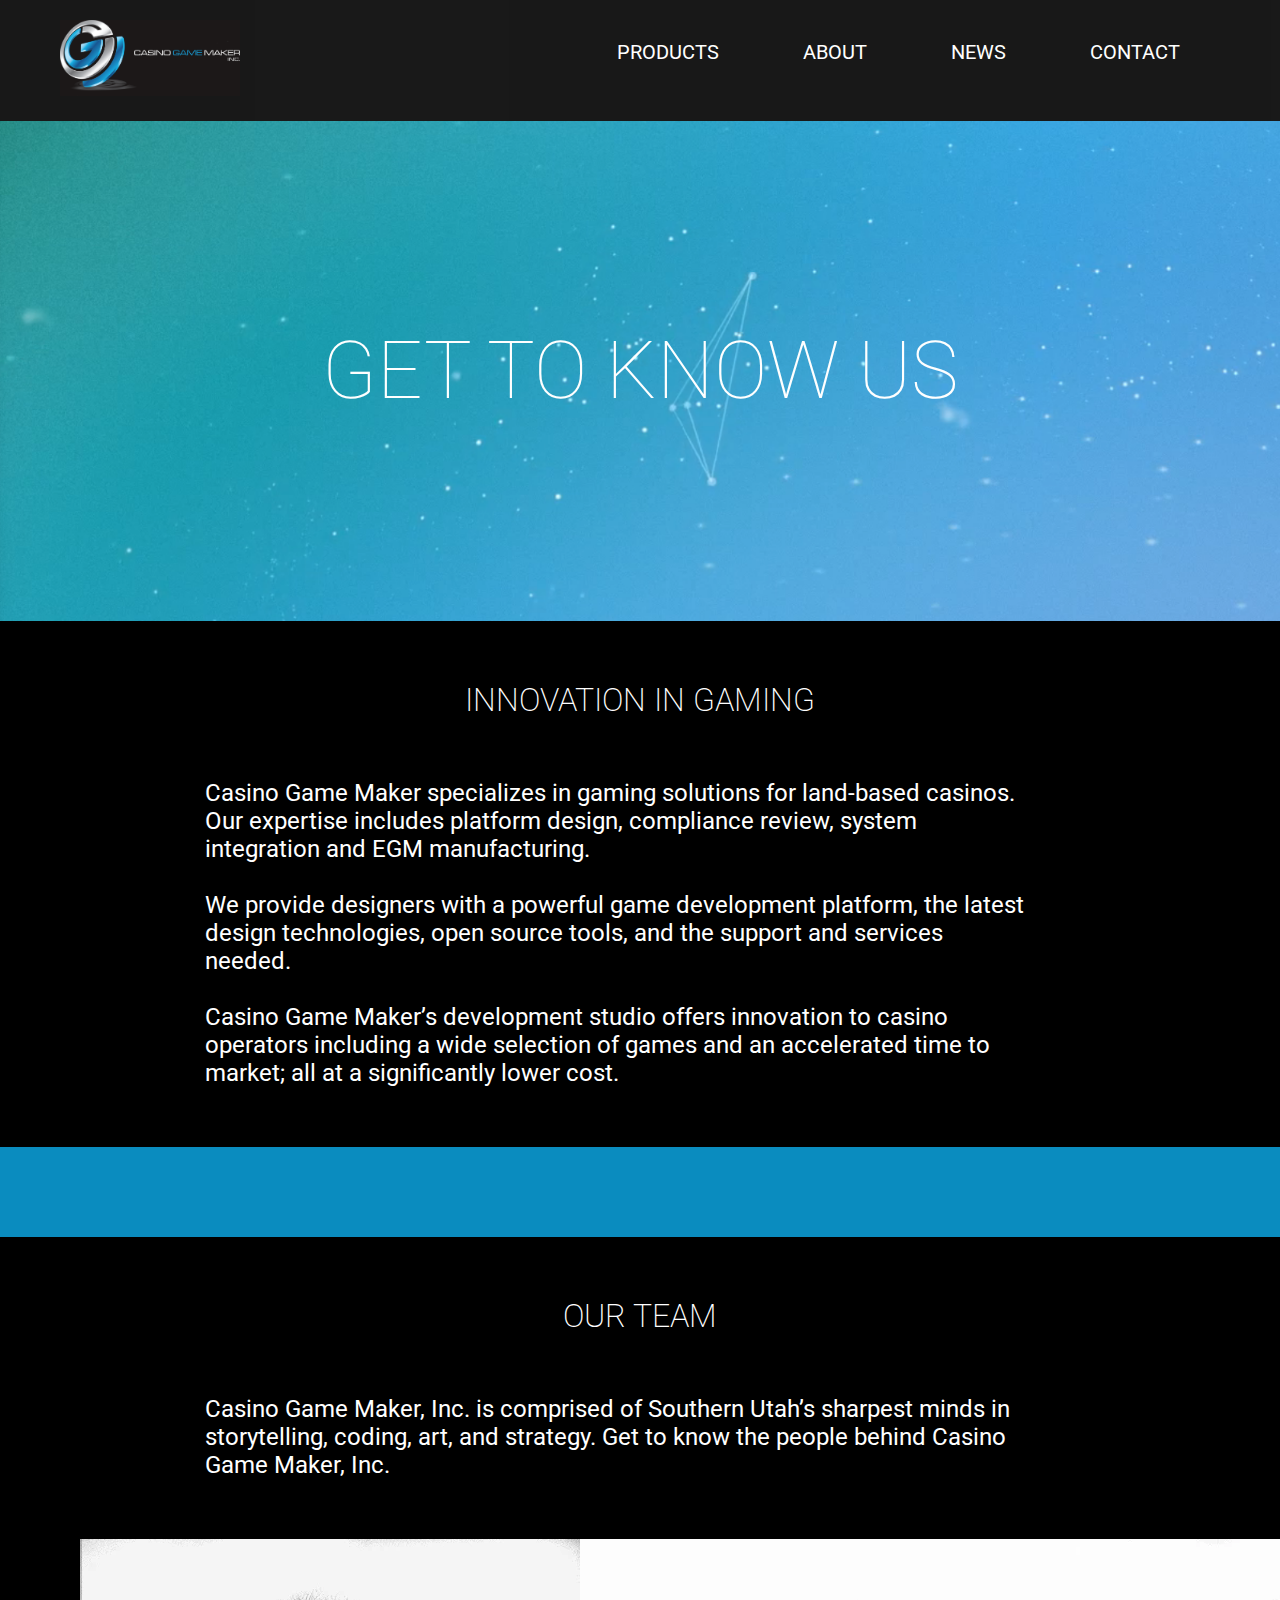
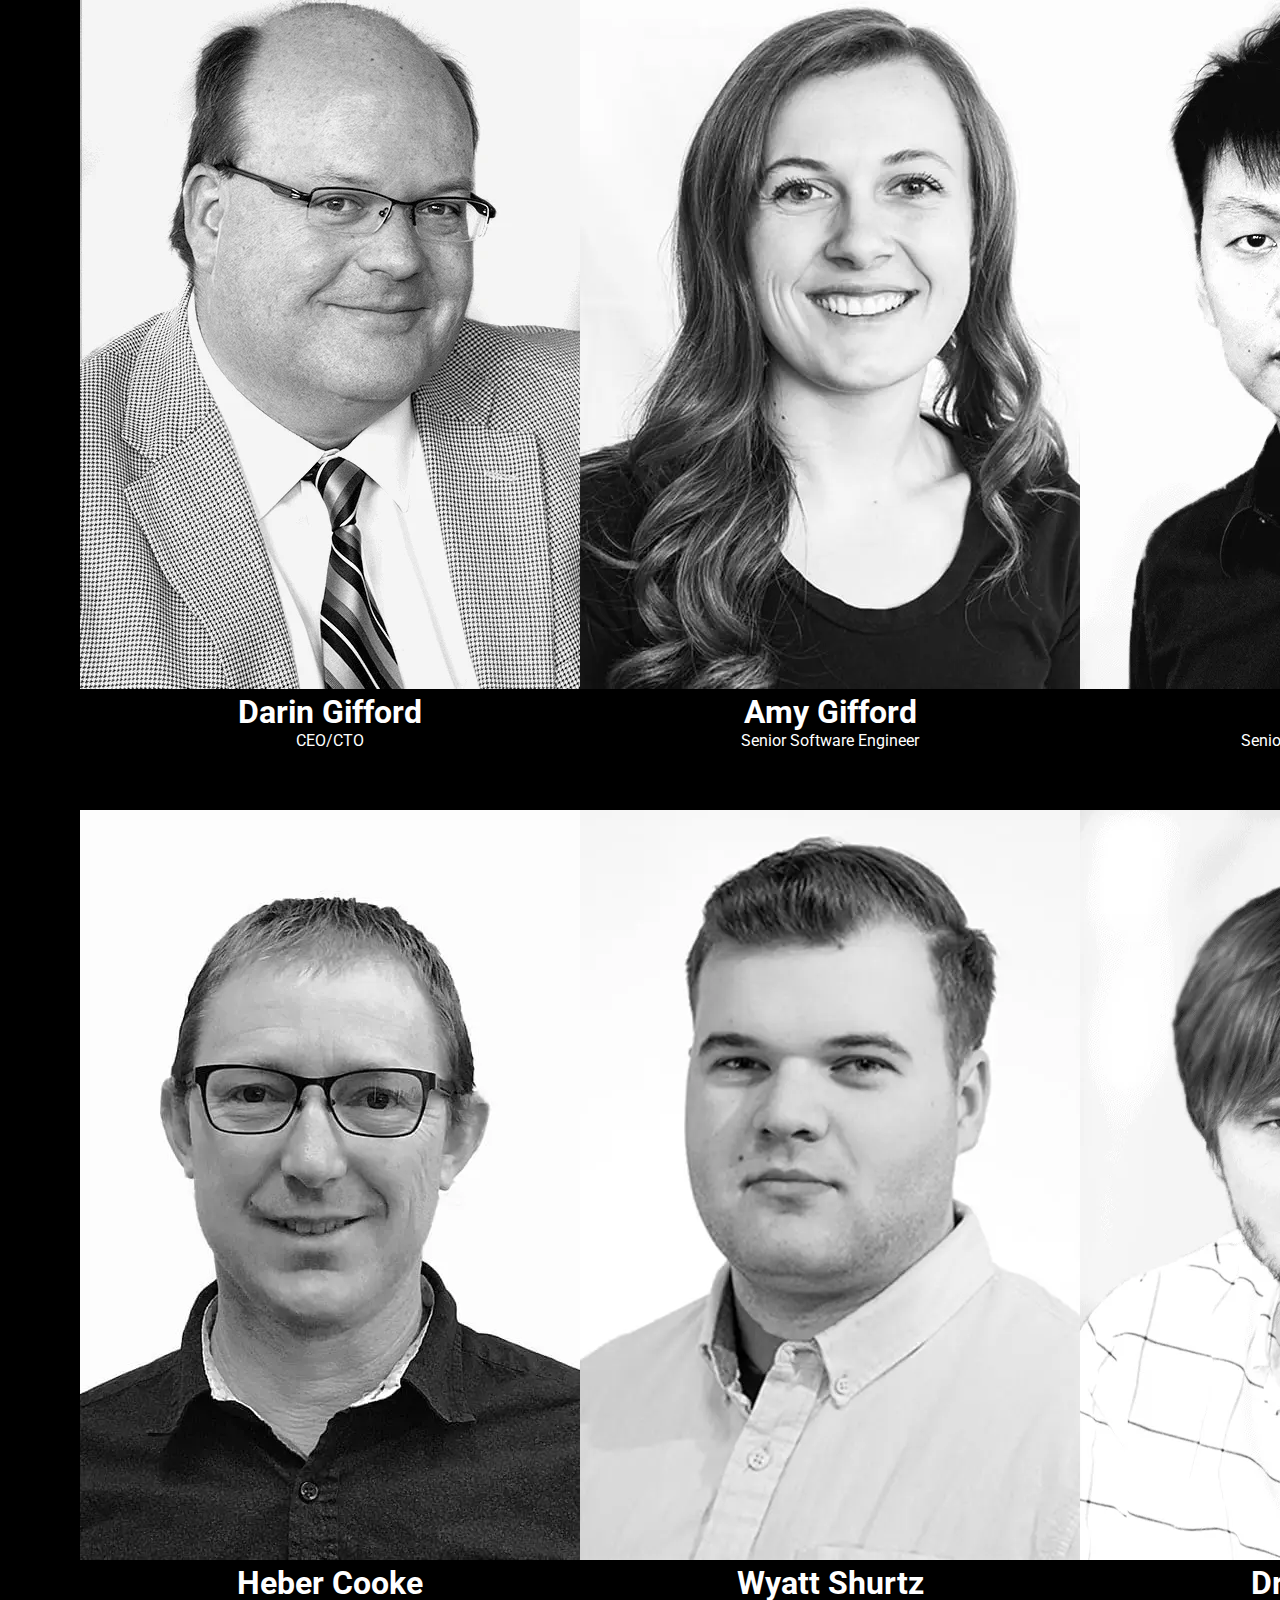
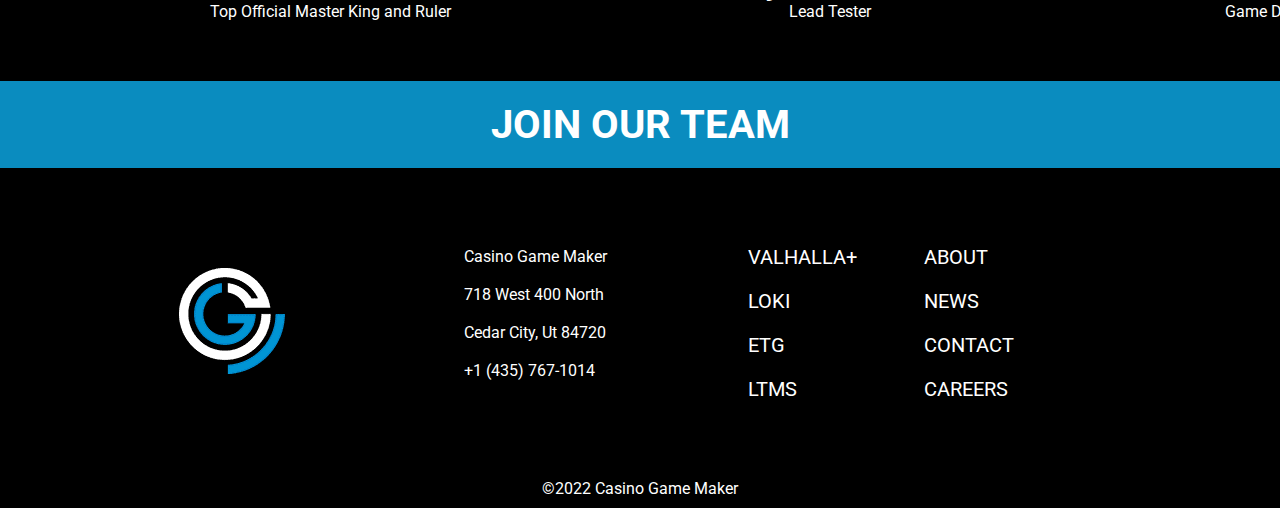
==== commit eca4f8fd: "ltms page work." ====
--- a/about.html
+++ b/about.html
@@ -99,7 +99,7 @@
             <a href="index.html#valhalla"><p>VALHALLA+</p></a><br>
             <a href="index.html#loki-id"><p>LOKI</p></a><br>
             <a href="etg.html"><p>ETG</p></a><br>
-            <a href=""><p>LTMS</p></a><br>
+            <a href="ltms.html"><p>LTMS</p></a><br>
         </div>
         <div id="links-text2">
             <a href="about.html"><p>ABOUT</p></a><br>
--- a/style-etg.css
+++ b/style-etg.css
@@ -217,12 +217,7 @@
     margin-bottom: 60px;
 }
 
-.image-name,
-img {
-    justify-self: center;
-    width: 300px;
-
-}
+
 
 .join-team{
     background-color: #0A8CBF;
@@ -267,7 +262,6 @@
 
 #foot-icon {
     margin: 100px;
-
     width: 30%;
     align-self: center;
 }
@@ -293,9 +287,7 @@
     width: 20%;
 }
 
-#cgm-icon{
-    width: 40%;
-}
+
 @media only screen and (min-width: 320px) and (max-width: 767px){
     .header nav {
         display: none;
@@ -390,16 +382,7 @@
         align-items: center;
 
     }
-    .image-name,
-    img {
-        justify-self: center;
-        width: 250px;
-        
-
-    }
-    .image-name{
-        margin: 30px;
-    }
+
     .join-team{
         margin-bottom: 60px;
     }
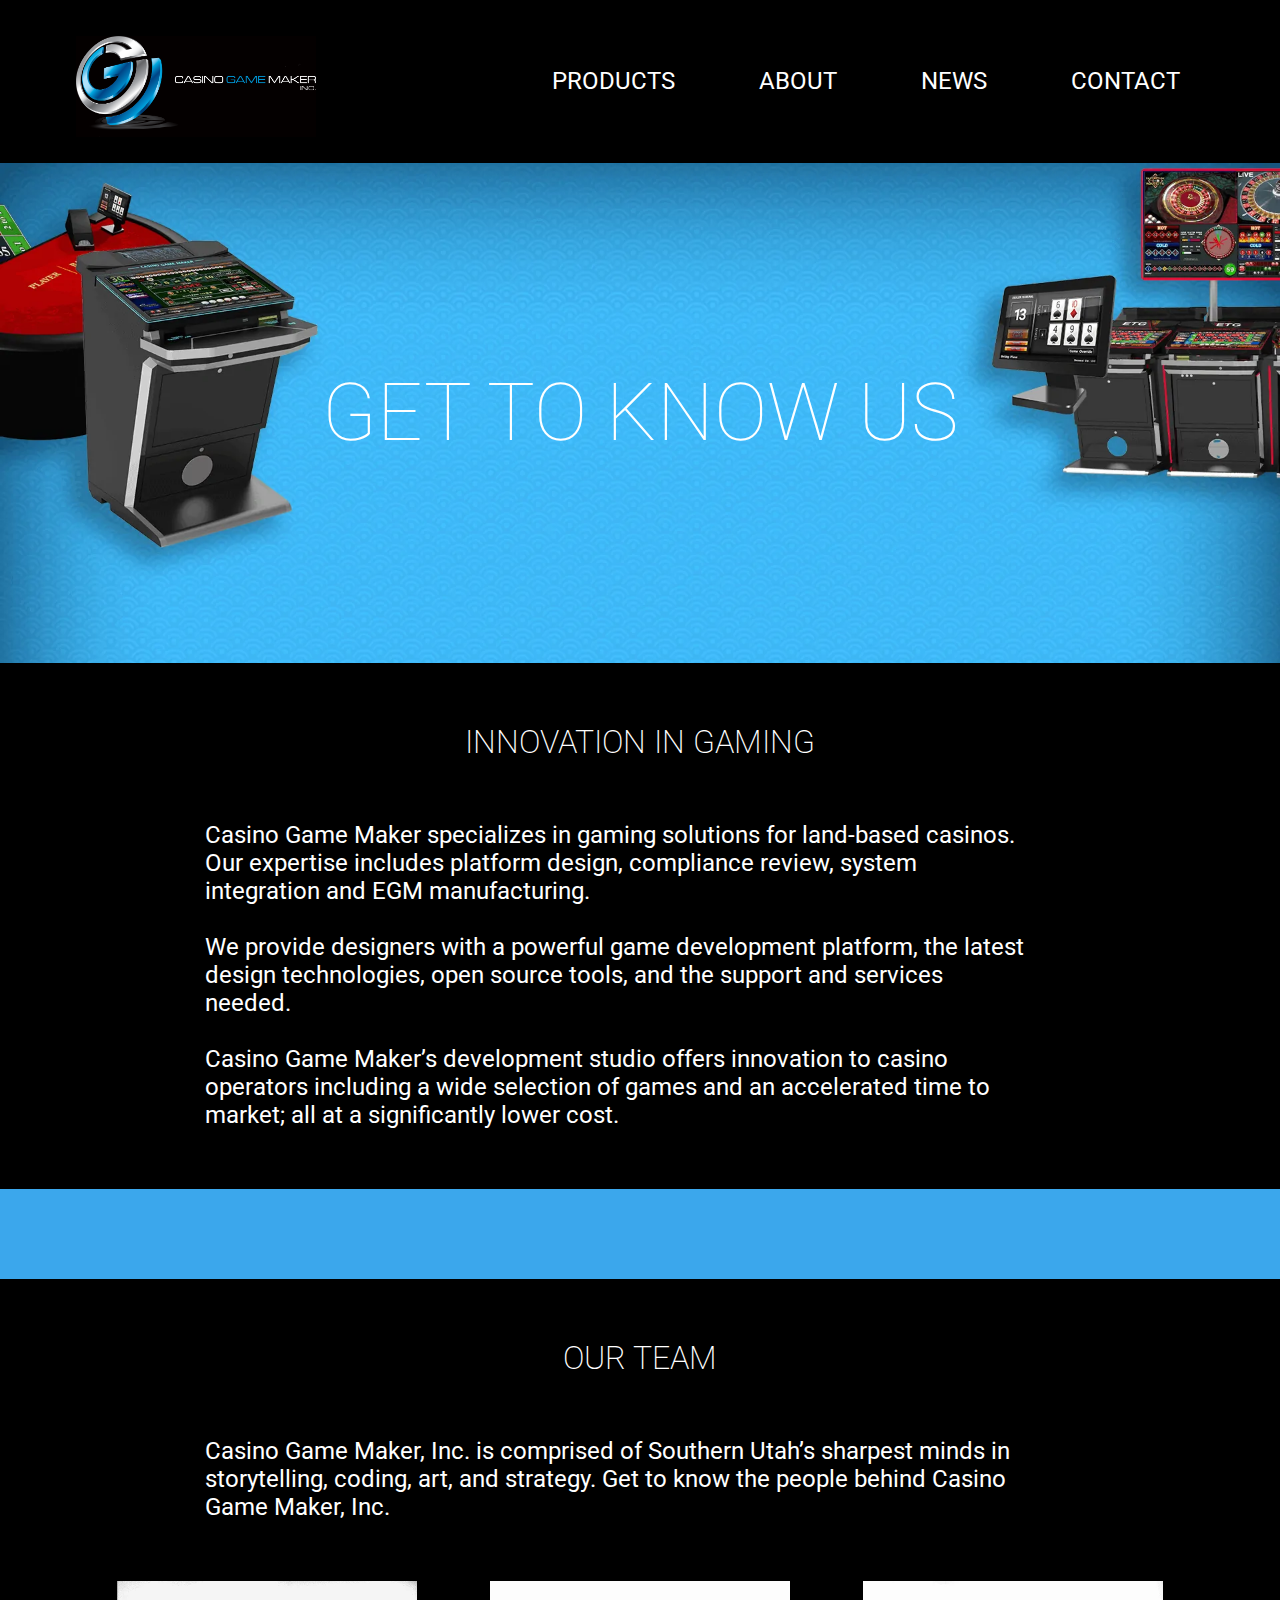
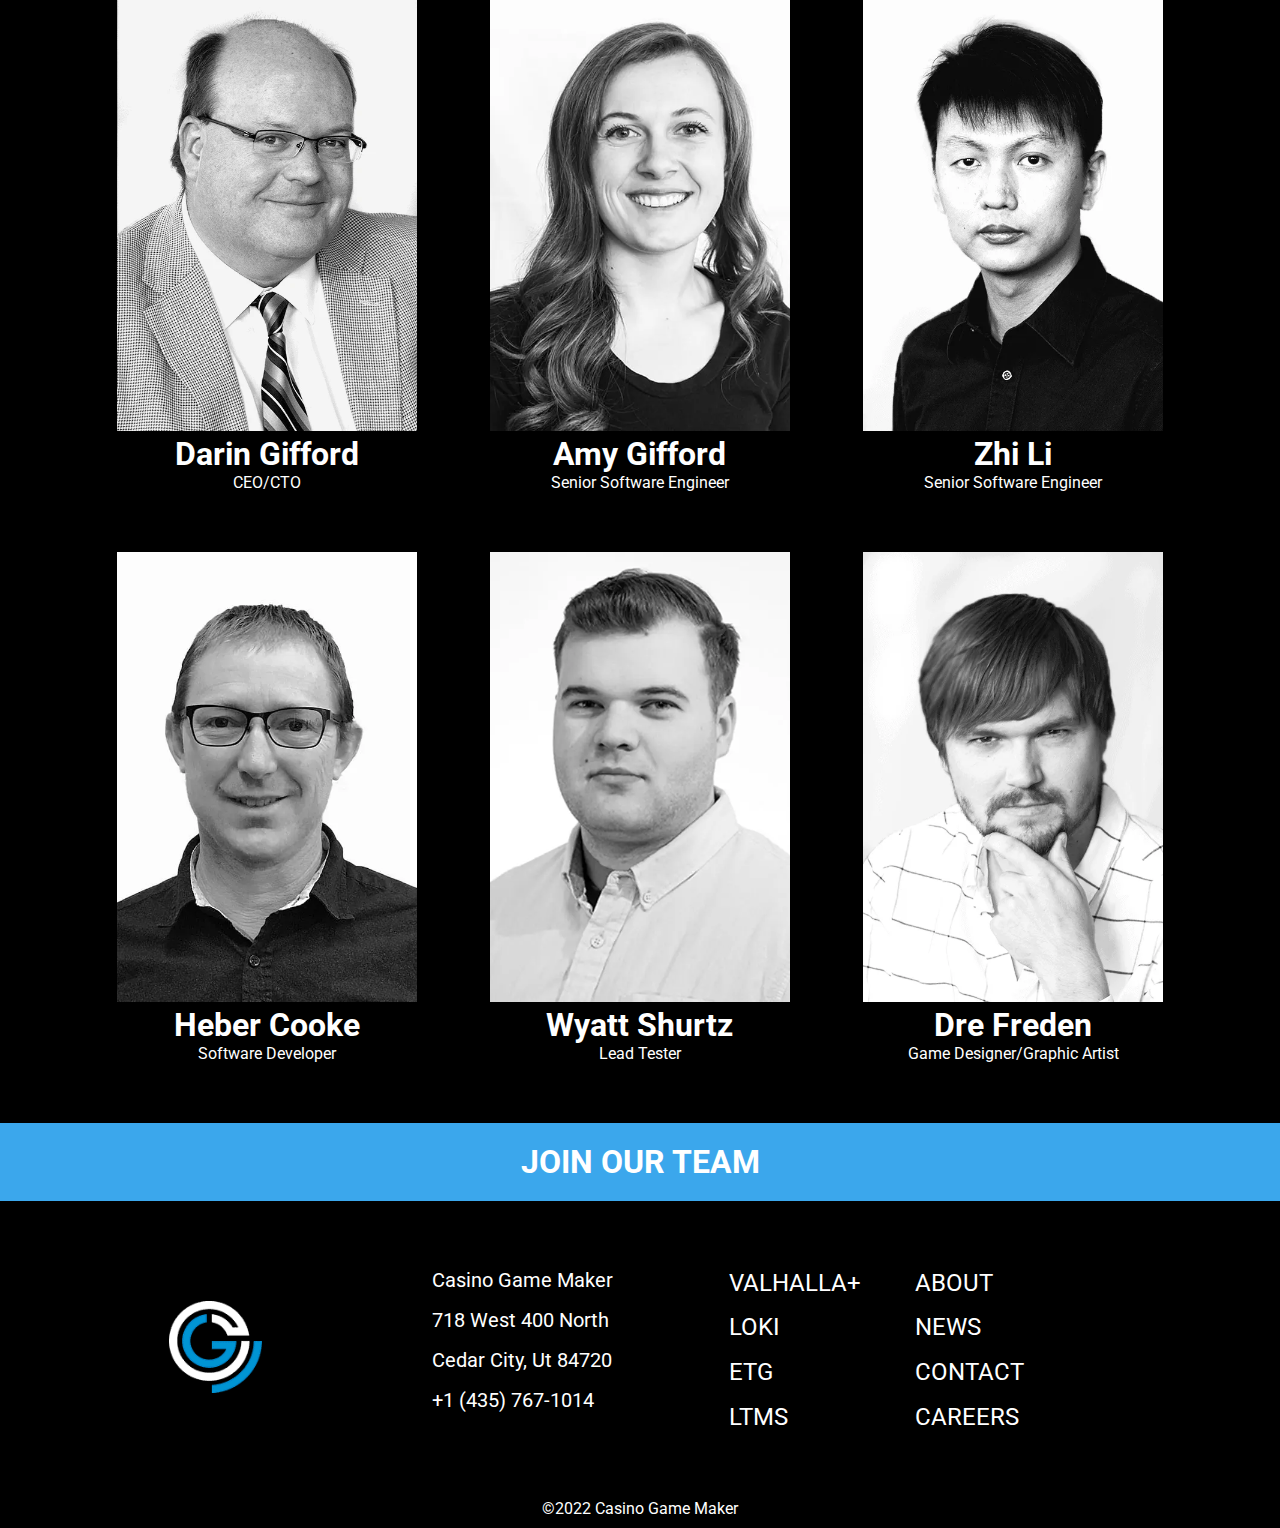
==== commit d7d936d9: "fixed consistency with pages index, etg, ltms, and about" ====
--- a/about.html
+++ b/about.html
@@ -4,7 +4,7 @@
     <meta charset="UTF-8">
     <meta http-equiv="X-UA-Compatible" content="IE=edge">
     <meta name="viewport" content="width=device-width, initial-scale=1.0">
-    <link rel="stylesheet" type="text/css" href="style-etg.css" />
+    <link rel="stylesheet" type="text/css" href="style-about.css" />
     <meta name="Description" content="CGM ----" />
     <meta name="robots" content="Noimageindex" />
     
@@ -18,8 +18,8 @@
          <ul>
              <li><a href="index.html#valhalla">Products</a></li>
              <li><a href="about.html">About</a></li>
-             <li><a href="#">News</a></li>
-             <li><a href="#">Contact</a></li>
+             <li><a href="news.html">News</a></li>
+             <li><a href="contact.html">Contact</a></li>
          </ul>
      </nav>
 
@@ -39,7 +39,7 @@
         <p id="inovation-text2">We provide designers with a powerful game development platform, the latest design technologies, open source tools, and the support and services needed.</p>
         <p id="inovation-text3">Casino Game Maker’s development studio offers innovation to casino operators including a wide selection of games and an accelerated time to market; all at a significantly lower cost.</p>
     </div>
-    <div id="line"></div>
+    <div class="line"></div>
     <div class="inovation">
         <h1 id="inovation-title">Our Team</h1>
     </div>
@@ -68,7 +68,7 @@
             <div class="image-name">
                 <img src="/Assets/about-img/team-heber-cooke.webp">
                 <h1 class="name">Heber Cooke</h1>
-                <p class="title">Top Official Master King and Ruler</p>
+                <p class="title">Software Developer</p>
             </div>
             <div class="image-name">
                 <img src="/Assets/about-img/team-wyatt-shurtz-1.webp">
@@ -103,8 +103,8 @@
         </div>
         <div id="links-text2">
             <a href="about.html"><p>ABOUT</p></a><br>
-            <a href=""><p>NEWS</p></a><br>
-            <a href=""><p>CONTACT</p></a><br>
+            <a href="news.html"><p>NEWS</p></a><br>
+            <a href="contact.html"><p>CONTACT</p></a><br>
             <a href="careers.html"><p>CAREERS</p></a><br>
         </div>
      </div>
--- a/style-about.css
+++ b/style-about.css
@@ -0,0 +1,371 @@
+@import url('https://fonts.googleapis.com/css2?family=Roboto&display=swap');
+
+
+* {
+    margin: 0;
+    padding: 0;
+    font-family: "Roboto", sans-serif;
+}
+
+.background-image-container {
+    background-image: url("Assets/about-img/Header_About_v2.webp");
+    background-size: 100%;
+}
+
+#get-to-know-us {
+    display: flex;
+    justify-content: center;
+    height: 500px;
+    align-items: center;
+}
+
+#get-to-know-us-h1 {
+    text-transform: uppercase;
+    font-weight: 100;
+    font-size: 6em;
+    color: white;
+}
+
+.header {
+    width: 100%;
+    background-color: #000000;
+    color: white;
+    display: flex;
+    justify-content: space-between;
+    margin: 5%, 5%;
+    text-transform: capitalize;
+    align-items: center;
+}
+
+.header,
+nav {
+
+    margin-right: 60px;
+}
+
+.header li,
+a {
+    color: white;
+    font-family: "Roboto", sans-serif;
+    font-size: 1.5rem;
+    text-decoration: none;
+    text-transform: uppercase;
+    list-style: none;
+    display: inline-block;
+    margin: 20px 20px;
+}
+
+li,
+a:hover {
+    color: #3BA7EC;
+}
+
+#logo-image {
+
+    width: 60%;
+    height: auto;
+}
+
+#image-link-tag {
+    margin-left: 60px;
+    display: block;
+    width: 400px;
+    padding: 1rem 1rem 0 1rem ;
+}
+
+.main-container {
+    background-color: black;
+    color: white;
+    
+}
+
+.inovation {
+    display: flex;
+    justify-content: center;
+    flex-direction: column;
+    align-items: center;
+
+
+}
+
+#inovation-title {
+    padding-top: 60px;
+    text-transform: uppercase;
+    font-weight: 200;
+    align-items: center;
+}
+
+.inovation-text {
+    padding-top: 60px;
+    display: flex;
+    flex-direction: column;
+    align-items: center;
+    gap: 1.75rem;
+    padding-bottom: 60px;
+    width: 80%;
+}
+
+.inovation-text p {
+    align-self: flex-start;
+    font-size: 1.5em;
+    padding-left: 20%;
+}
+
+.line {
+    display: block;
+    height: 90px;
+    background-color: #3BA7EC;
+}
+
+.image-container {
+    width: 100%;
+    display: flex;
+    flex-direction: column;
+    justify-content: center;
+    text-align: center;
+
+}
+
+.image-row {
+    display: flex;
+    flex-direction: row;
+    justify-content: space-around;
+    margin-left: 80px;
+    margin-right: 80px;
+    margin-bottom: 60px;
+}
+
+.image-name,
+img {
+    justify-self: center;
+    width: 300px;
+
+}
+
+.join-team{
+    background-color: #3BA7EC;
+    width: 100%;
+    margin: 0;
+    text-align: center;
+
+}
+
+.join-team-container :hover{
+    background-color: black;
+    color: white;
+    box-shadow:0px 0px 0px 3px white inset;
+    border-radius: 6px;
+}
+#h1-join{
+    padding: 20px;
+    font-size: 2rem;
+}
+
+
+.footer {
+    display: flex;
+    justify-content: space-between;
+    text-align: center;
+    margin: auto;
+
+
+}
+
+#foot {
+    display: flex;
+    flex-direction: row;
+    justify-content: center;
+    margin: auto;
+    align-items: center;
+}
+
+#copywrite-text {
+    justify-content: center;
+    margin-bottom: 10px;
+}
+
+#foot-icon {
+    margin: 100px;
+    width: 25%;
+    align-self: center;
+}
+
+#address-text {
+    text-align: left;
+    align-self: center;
+    width: 30%;
+    font-size: 1.25rem;
+    line-height:100%;
+}
+
+#links-text2 {
+    line-height: 0.2;
+    text-align: left;
+    align-self: center;
+    margin-right: 200px;
+    width: 20%;
+}
+
+#links-text {
+    line-height: 0.2;
+    text-align: left;
+    align-self: center;
+    width: 20%;
+}
+
+#cgm-icon{
+    width: 40%;
+}
+@media only screen and (min-width: 320px) and (max-width: 767px){
+    .header nav {
+        display: none;
+    }
+    .line{
+        margin-top: 1rem;
+    }
+    .background-image-container{
+        background-repeat: no-repeat;
+    }
+    #get-to-know-us{
+        height:160px
+    }
+    #get-to-know-us-h1{
+        font-size: 1.5em;
+    }
+    .inovation h1{
+        font-size: 1.5em;
+    }
+    .inovation-text{
+        font-size: 0.75em;
+        width: 100%;
+      
+    }
+    .inovation-text p{
+        padding-left: 20px;
+        padding-right: 20px;
+    }
+    .image-container{
+        margin-bottom: 60px;
+    }
+    .image-row{
+        flex-direction: column;
+        align-items: center;
+
+    }
+    .image-name,
+    img {
+        justify-self: center;
+       
+        
+
+    }
+    .image-name{
+        margin: 30px;
+    }
+    .join-team{
+        margin-bottom: 60px;
+    }
+    #foot-icon {
+        display: none;
+    }
+    .footer {
+        flex-direction: column;
+    }
+    #address-text,
+    #links-text,
+    #links-text2 {
+        width: 90%;
+        text-align: center;
+        line-height: .7;
+        margin-top: 20px;
+    }
+    #links-text2 {
+        margin: 0;
+    }
+
+    #copywrite-text {
+        margin-top: 15px;
+        font-size: 0.75rem;
+    }
+}
+
+
+@media only screen and (min-width: 768px) and (max-width: 1119px){
+    .header nav {
+        display: none;
+    }
+    .background-image-container{
+        background-repeat: no-repeat;
+    }
+    #get-to-know-us{
+        height: 240px
+    }
+    #get-to-know-us-h1{
+        font-size: 3em;
+    }
+    .inovation h1{
+        font-size: 2.5em;
+    }
+    .inovation-text{
+        font-size: 1em;
+        width: 100%;
+      
+    }
+    .inovation-text p{
+        padding-left: 20px;
+        padding-right: 20px;
+    }
+    .image-container{
+        margin-bottom: 60px;
+    }
+    .image-row{
+        flex-direction: column;
+        align-items: center;
+
+    }
+    .image-name,
+    img {
+        justify-self: center;
+        width: 300px;
+        
+
+    }
+    .image-name{
+        margin: 30px;
+    }
+    .join-team{
+        margin-bottom: 60px;
+    }
+    #foot-icon {
+        display: none;
+    }
+    .footer {
+        flex-direction: column;
+    }
+    #address-text,
+    #links-text,
+    #links-text2 {
+        width: 90%;
+        text-align: center;
+        line-height: .7;
+        margin-top: 20px;
+    }
+    #links-text2 {
+        margin: 0;
+    }
+
+    #copywrite-text {
+        margin-top: 15px;
+        font-size: 0.75rem;
+    }
+}
+
+@media only screen and (min-width: 1120px) and (max-width: 1430px){
+    #get-to-know-us-h1{
+        font-size: 5em;
+    }
+
+    .image-row{
+        margin-bottom: 60px;
+    }
+}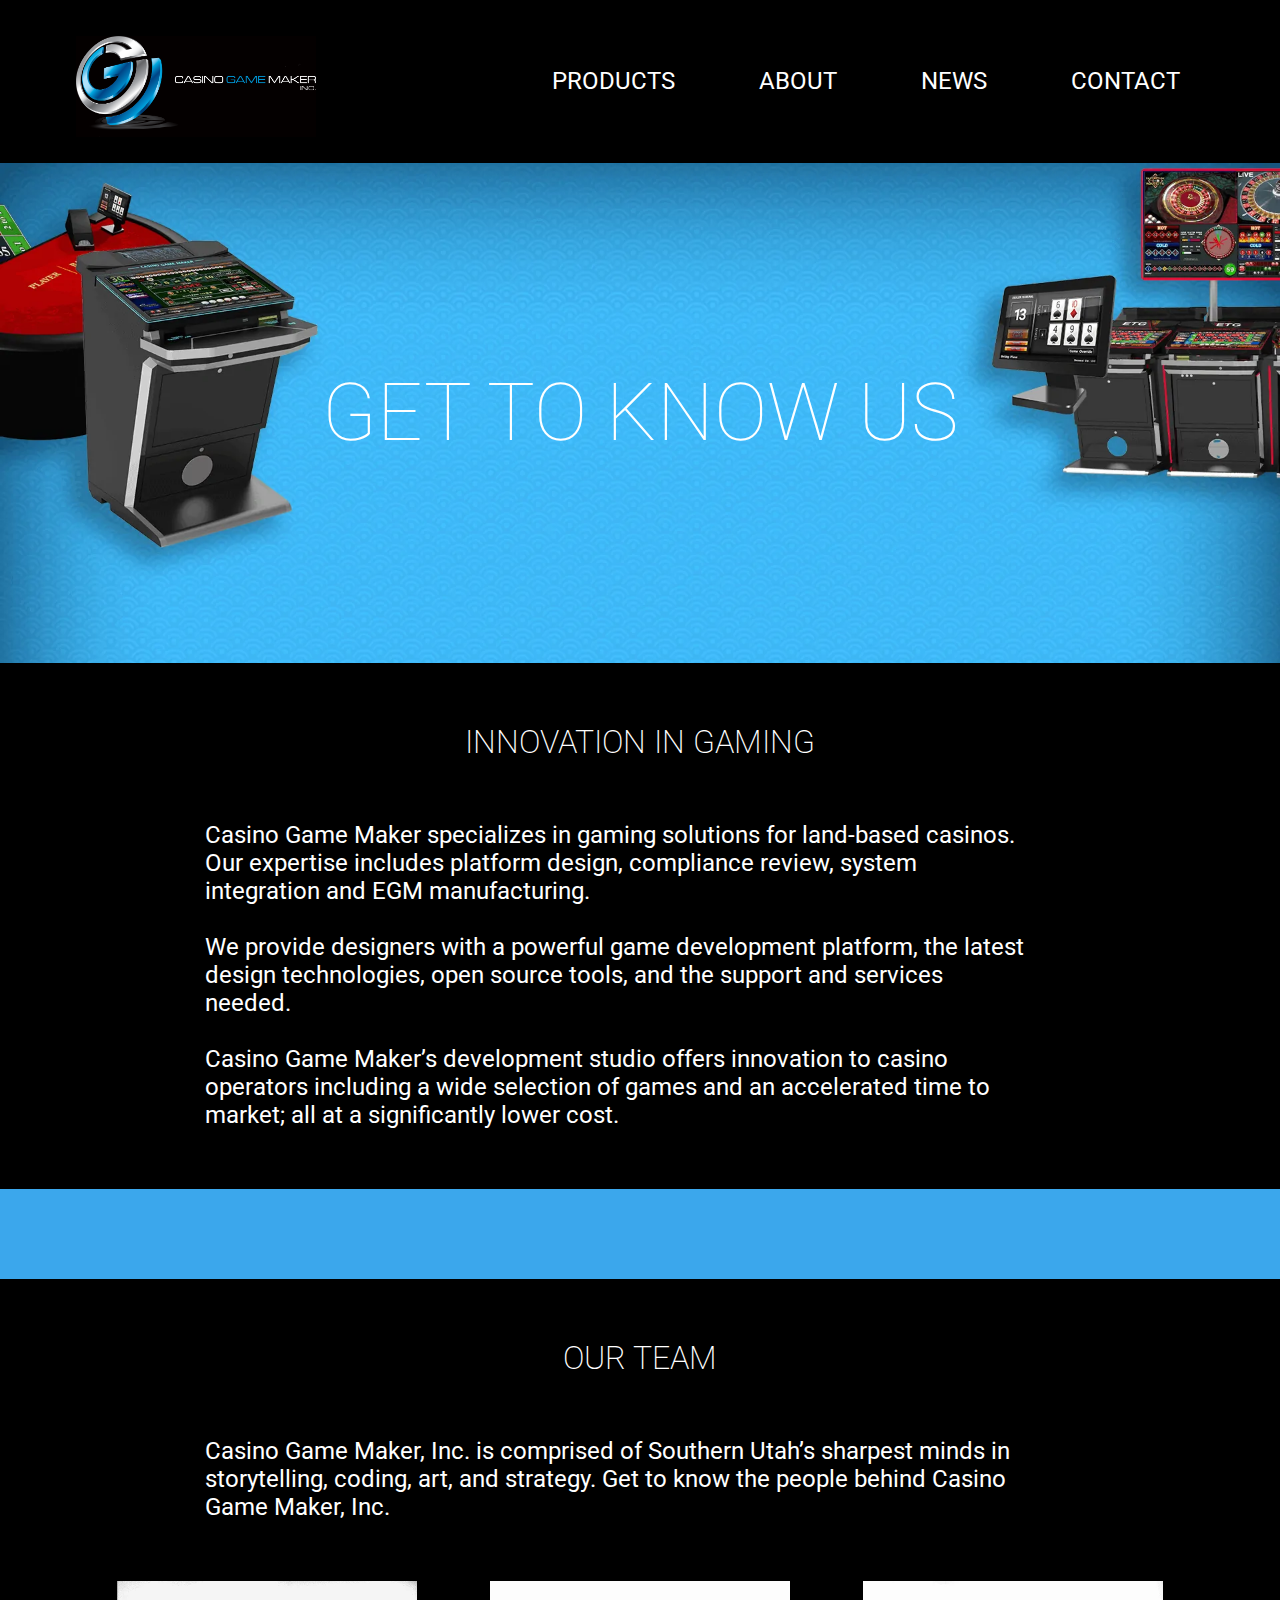
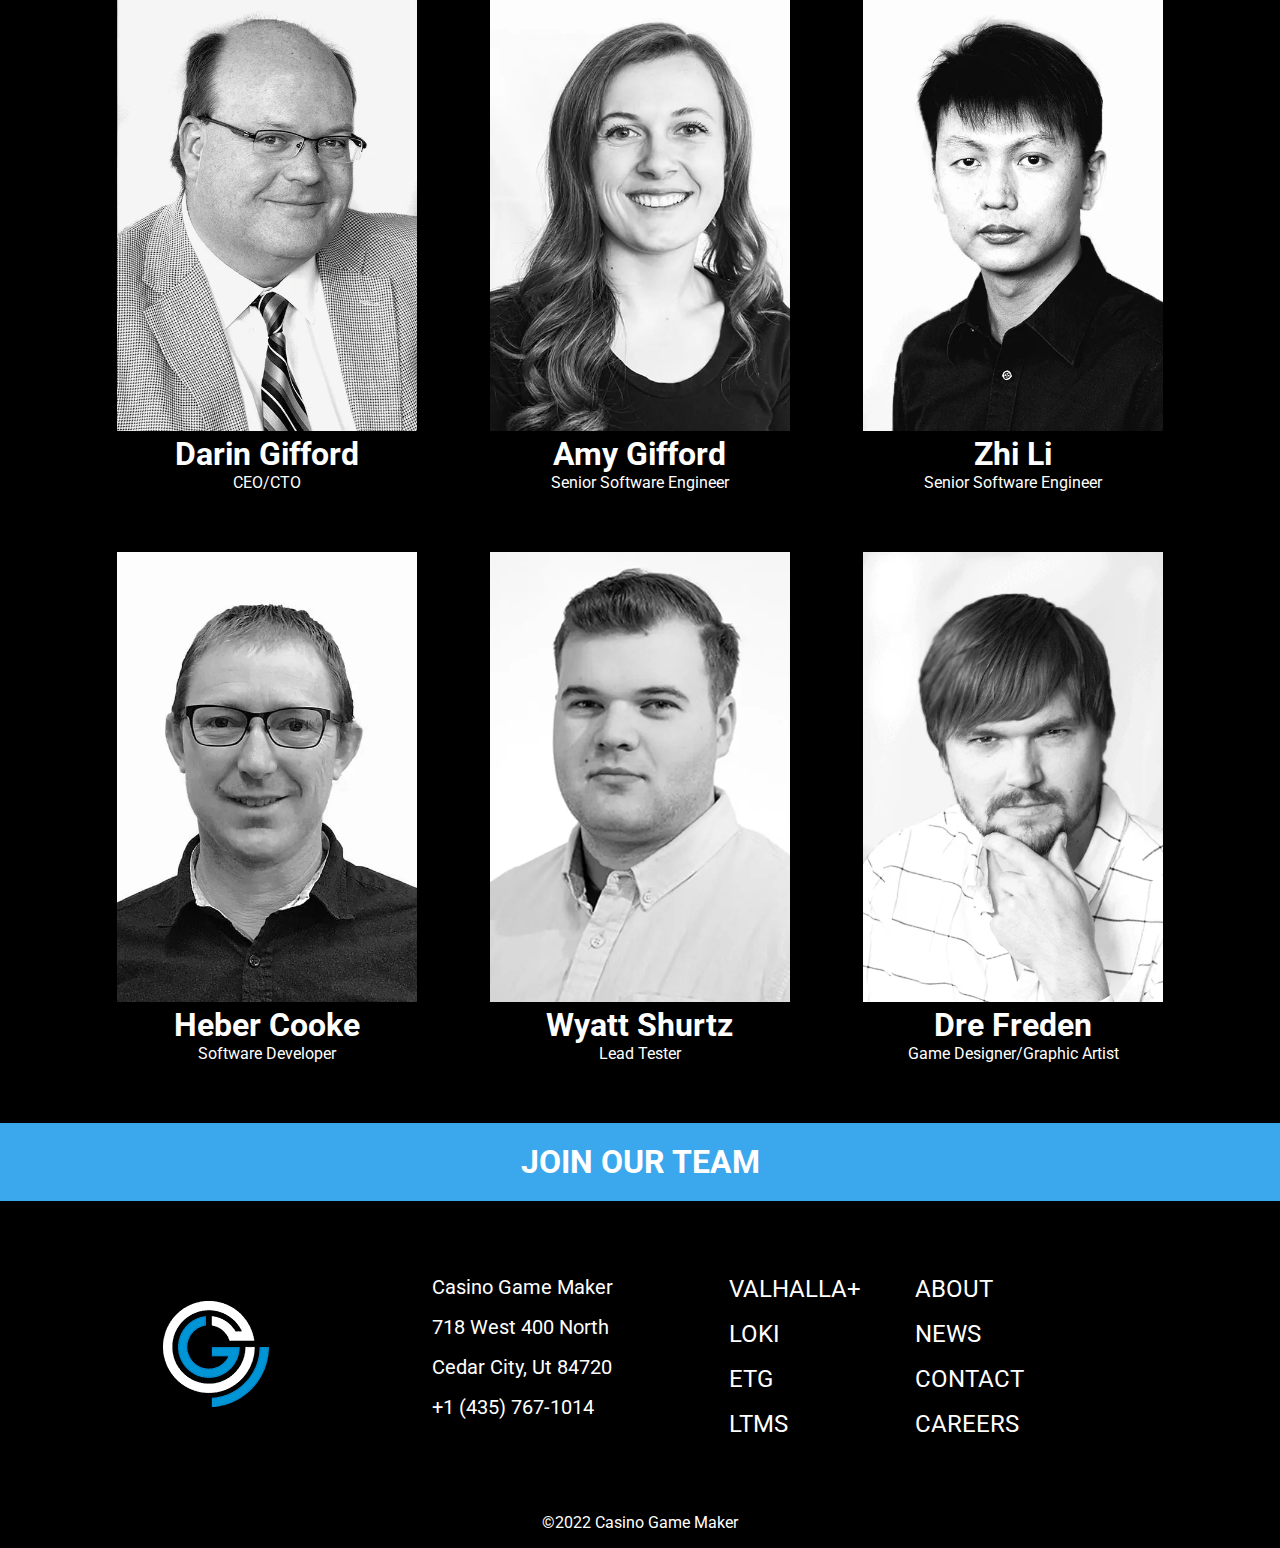
==== commit bcebe112: "Fixed the header sizes and positions on all pages" ====
--- a/about.html
+++ b/about.html
@@ -1,5 +1,6 @@
 <!DOCTYPE html>
 <html lang="en">
+
 <head>
     <meta charset="UTF-8">
     <meta http-equiv="X-UA-Compatible" content="IE=edge">
@@ -7,111 +8,135 @@
     <link rel="stylesheet" type="text/css" href="style-about.css" />
     <meta name="Description" content="CGM ----" />
     <meta name="robots" content="Noimageindex" />
-    
+
     <title>About</title>
 </head>
-<body>        
+
+<body>
     <header class="header">
-    <a href="index.html" id="image-link-tag"><img id='logo-image' src="Assets/CGM_BG.png" alt="CGM Icon"></a>
-     <nav>
-         
-         <ul>
-             <li><a href="index.html#valhalla">Products</a></li>
-             <li><a href="about.html">About</a></li>
-             <li><a href="news.html">News</a></li>
-             <li><a href="contact.html">Contact</a></li>
-         </ul>
-     </nav>
+        <a href="index.html" id="image-link-tag"><img id='logo-image' src="Assets/CGM_BG.png" alt="CGM Icon"></a>
+        <nav>
 
- </header>
- <div class="background-image-container">
-    <section id="get-to-know-us">
-        <h1 id="get-to-know-us-h1">Get to know us</h1>
-    </section>
- </div>
- <div class="main-container">
-    <div class="inovation">
-        <h1 id="inovation-title">innovation in gaming</h1>
+            <ul>
+                <li><a href="index.html#valhalla">Products</a></li>
+                <li><a href="about.html">About</a></li>
+                <li><a href="news.html">News</a></li>
+                <li><a href="contact.html">Contact</a></li>
+            </ul>
+        </nav>
 
+    </header>
+    <div class="background-image-container">
+        <section id="get-to-know-us">
+            <h1 id="get-to-know-us-h1">Get to know us</h1>
+        </section>
     </div>
-    <div class="inovation-text">
-        <p id="inovation-text1">Casino Game Maker specializes in gaming solutions for land-based casinos. Our expertise includes platform design, compliance review, system integration and EGM manufacturing.</p>
-        <p id="inovation-text2">We provide designers with a powerful game development platform, the latest design technologies, open source tools, and the support and services needed.</p>
-        <p id="inovation-text3">Casino Game Maker’s development studio offers innovation to casino operators including a wide selection of games and an accelerated time to market; all at a significantly lower cost.</p>
-    </div>
-    <div class="line"></div>
-    <div class="inovation">
-        <h1 id="inovation-title">Our Team</h1>
-    </div>
-    <div class="inovation-text">
-        <p id="inovation-text1">Casino Game Maker, Inc. is comprised of Southern Utah’s sharpest minds in storytelling, coding, art, and strategy. Get to know the people behind Casino Game Maker, Inc.</p>
-    </div>
-    <div class="image-container">
-        <div class="image-row">
-            <div class="image-name">
-                <img src="/Assets/about-img/team-darin-gifford.webp">
-                <h1 class="name">Darin Gifford</h1>
-                <p class="title">CEO/CTO</p>
+    <div class="main-container">
+        <div class="inovation">
+            <h1 id="inovation-title">innovation in gaming</h1>
+
+        </div>
+        <div class="inovation-text">
+            <p id="inovation-text1">Casino Game Maker specializes in gaming solutions for land-based casinos. Our
+                expertise includes platform design, compliance review, system integration and EGM manufacturing.</p>
+            <p id="inovation-text2">We provide designers with a powerful game development platform, the latest design
+                technologies, open source tools, and the support and services needed.</p>
+            <p id="inovation-text3">Casino Game Maker’s development studio offers innovation to casino operators
+                including a wide selection of games and an accelerated time to market; all at a significantly lower
+                cost.</p>
+        </div>
+        <div class="line"></div>
+        <div class="inovation">
+            <h1 id="inovation-title">Our Team</h1>
+        </div>
+        <div class="inovation-text">
+            <p id="inovation-text1">Casino Game Maker, Inc. is comprised of Southern Utah’s sharpest minds in
+                storytelling, coding, art, and strategy. Get to know the people behind Casino Game Maker, Inc.</p>
+        </div>
+        <div class="image-container">
+            <div class="image-row">
+                <div class="image-name">
+                    <img src="/Assets/about-img/team-darin-gifford.webp">
+                    <h1 class="name">Darin Gifford</h1>
+                    <p class="title">CEO/CTO</p>
+                </div>
+                <div class="image-name">
+                    <img src="/Assets/about-img/team-amy-gifford.webp">
+                    <h1 class="name">Amy Gifford</h1>
+                    <p class="title">Senior Software Engineer</p>
+                </div>
+                <div class="image-name">
+                    <img src="/Assets/about-img/team-zhi-li.webp">
+                    <h1 class="name">Zhi Li</h1>
+                    <p class="title">Senior Software Engineer</p>
+                </div>
             </div>
-            <div class="image-name">
-                <img src="/Assets/about-img/team-amy-gifford.webp">
-                <h1 class="name">Amy Gifford</h1>
-                <p class="title">Senior Software Engineer</p>
-            </div>
-            <div class="image-name">
-                <img src="/Assets/about-img/team-zhi-li.webp">
-                <h1 class="name">Zhi Li</h1>
-                <p class="title">Senior Software Engineer</p>
+            <div class="image-row">
+                <div class="image-name">
+                    <img src="/Assets/about-img/team-heber-cooke.webp">
+                    <h1 class="name">Heber Cooke</h1>
+                    <p class="title">Software Developer</p>
+                </div>
+                <div class="image-name">
+                    <img src="/Assets/about-img/team-wyatt-shurtz-1.webp">
+                    <h1 class="name">Wyatt Shurtz</h1>
+                    <p class="title">Lead Tester</p>
+                </div>
+                <div class="image-name">
+                    <img src="/Assets/about-img/team-dre-freden.webp">
+                    <h1 class="name">Dre Freden</h1>
+                    <p class="title">Game Designer/Graphic Artist</p>
+                </div>
             </div>
         </div>
-        <div class="image-row">
-            <div class="image-name">
-                <img src="/Assets/about-img/team-heber-cooke.webp">
-                <h1 class="name">Heber Cooke</h1>
-                <p class="title">Software Developer</p>
+        <a href="careers.html" class="join-team">
+            <div class="join-team-container">
+                <h1 id="h1-join">Join Our Team</h1>
             </div>
-            <div class="image-name">
-                <img src="/Assets/about-img/team-wyatt-shurtz-1.webp">
-                <h1 class="name">Wyatt Shurtz</h1>
-                <p class="title">Lead Tester</p>
+        </a>
+        <div class="footer">
+            <a href="index.html" id="foot-icon">
+                <img class="cgm-icon" src="./Assets/cgm_Hover.webp"></a>
+            <div id="address-text">
+                <p>Casino Game Maker</p><br>
+                <p>718 West 400 North</p><br>
+                <p>Cedar City, Ut 84720</p><br>
+                <p>+1 (435) 767-1014</p><br>
             </div>
-            <div class="image-name">
-                <img src="/Assets/about-img/team-dre-freden.webp">
-                <h1 class="name">Dre Freden</h1>
-                <p class="title">Game Designer/Graphic Artist</p>
+            <div id="links-text">
+                <a href="index.html#valhalla">
+                    <p>VALHALLA+</p>
+                </a><br>
+                <a href="index.html#loki-id">
+                    <p>LOKI</p>
+                </a><br>
+                <a href="etg.html">
+                    <p>ETG</p>
+                </a><br>
+                <a href="ltms.html">
+                    <p>LTMS</p>
+                </a><br>
+            </div>
+            <div id="links-text2">
+                <a href="about.html">
+                    <p>ABOUT</p>
+                </a><br>
+                <a href="news.html">
+                    <p>NEWS</p>
+                </a><br>
+                <a href="contact.html">
+                    <p>CONTACT</p>
+                </a><br>
+                <a href="careers.html">
+                    <p>CAREERS</p>
+                </a><br>
             </div>
         </div>
+        <div id="foot">
+            <p id="copywrite-text">&#169;2022 Casino Game Maker</p>
+        </div>
     </div>
-    <a href="careers.html" class="join-team">
-        <div class="join-team-container">
-            <h1 id="h1-join">Join Our Team</h1>
-        </div>
-    </a>
-    <div class="footer">
-        <a href="index.html" id="foot-icon"><img id="cgm-icon" src="./Assets/cgm_Hover.webp"></a>
-        <div id="address-text">
-            <p>Casino Game Maker</p><br>
-            <p>718 West 400 North</p><br>
-            <p>Cedar City, Ut 84720</p><br>
-            <p>+1 (435) 767-1014</p><br>
-        </div>
-        <div id="links-text">
-            <a href="index.html#valhalla"><p>VALHALLA+</p></a><br>
-            <a href="index.html#loki-id"><p>LOKI</p></a><br>
-            <a href="etg.html"><p>ETG</p></a><br>
-            <a href="ltms.html"><p>LTMS</p></a><br>
-        </div>
-        <div id="links-text2">
-            <a href="about.html"><p>ABOUT</p></a><br>
-            <a href="news.html"><p>NEWS</p></a><br>
-            <a href="contact.html"><p>CONTACT</p></a><br>
-            <a href="careers.html"><p>CAREERS</p></a><br>
-        </div>
-     </div>
-     <div id="foot">
-        <p id="copywrite-text">&#169;2022 Casino Game Maker</p>
-     </div>
- </div>
 
 </body>
+
 </html>--- a/style-about.css
+++ b/style-about.css
@@ -74,8 +74,9 @@
 }
 
 .main-container {
-    background-color: black;
-    color: white;
+    background-color: #000000;
+    color: white;
+    width: 100%;
     
 }
 
@@ -135,7 +136,7 @@
     margin-bottom: 60px;
 }
 
-.image-name,
+.image-name
 img {
     justify-self: center;
     width: 300px;
@@ -151,7 +152,7 @@
 }
 
 .join-team-container :hover{
-    background-color: black;
+    background-color: #000000;
     color: white;
     box-shadow:0px 0px 0px 3px white inset;
     border-radius: 6px;
@@ -167,8 +168,6 @@
     justify-content: space-between;
     text-align: center;
     margin: auto;
-
-
 }
 
 #foot {
@@ -181,7 +180,7 @@
 
 #copywrite-text {
     justify-content: center;
-    margin-bottom: 10px;
+    margin-bottom: 1rem;
 }
 
 #foot-icon {
@@ -213,9 +212,7 @@
     width: 20%;
 }
 
-#cgm-icon{
-    width: 40%;
-}
+
 @media only screen and (min-width: 320px) and (max-width: 767px){
     .header nav {
         display: none;
